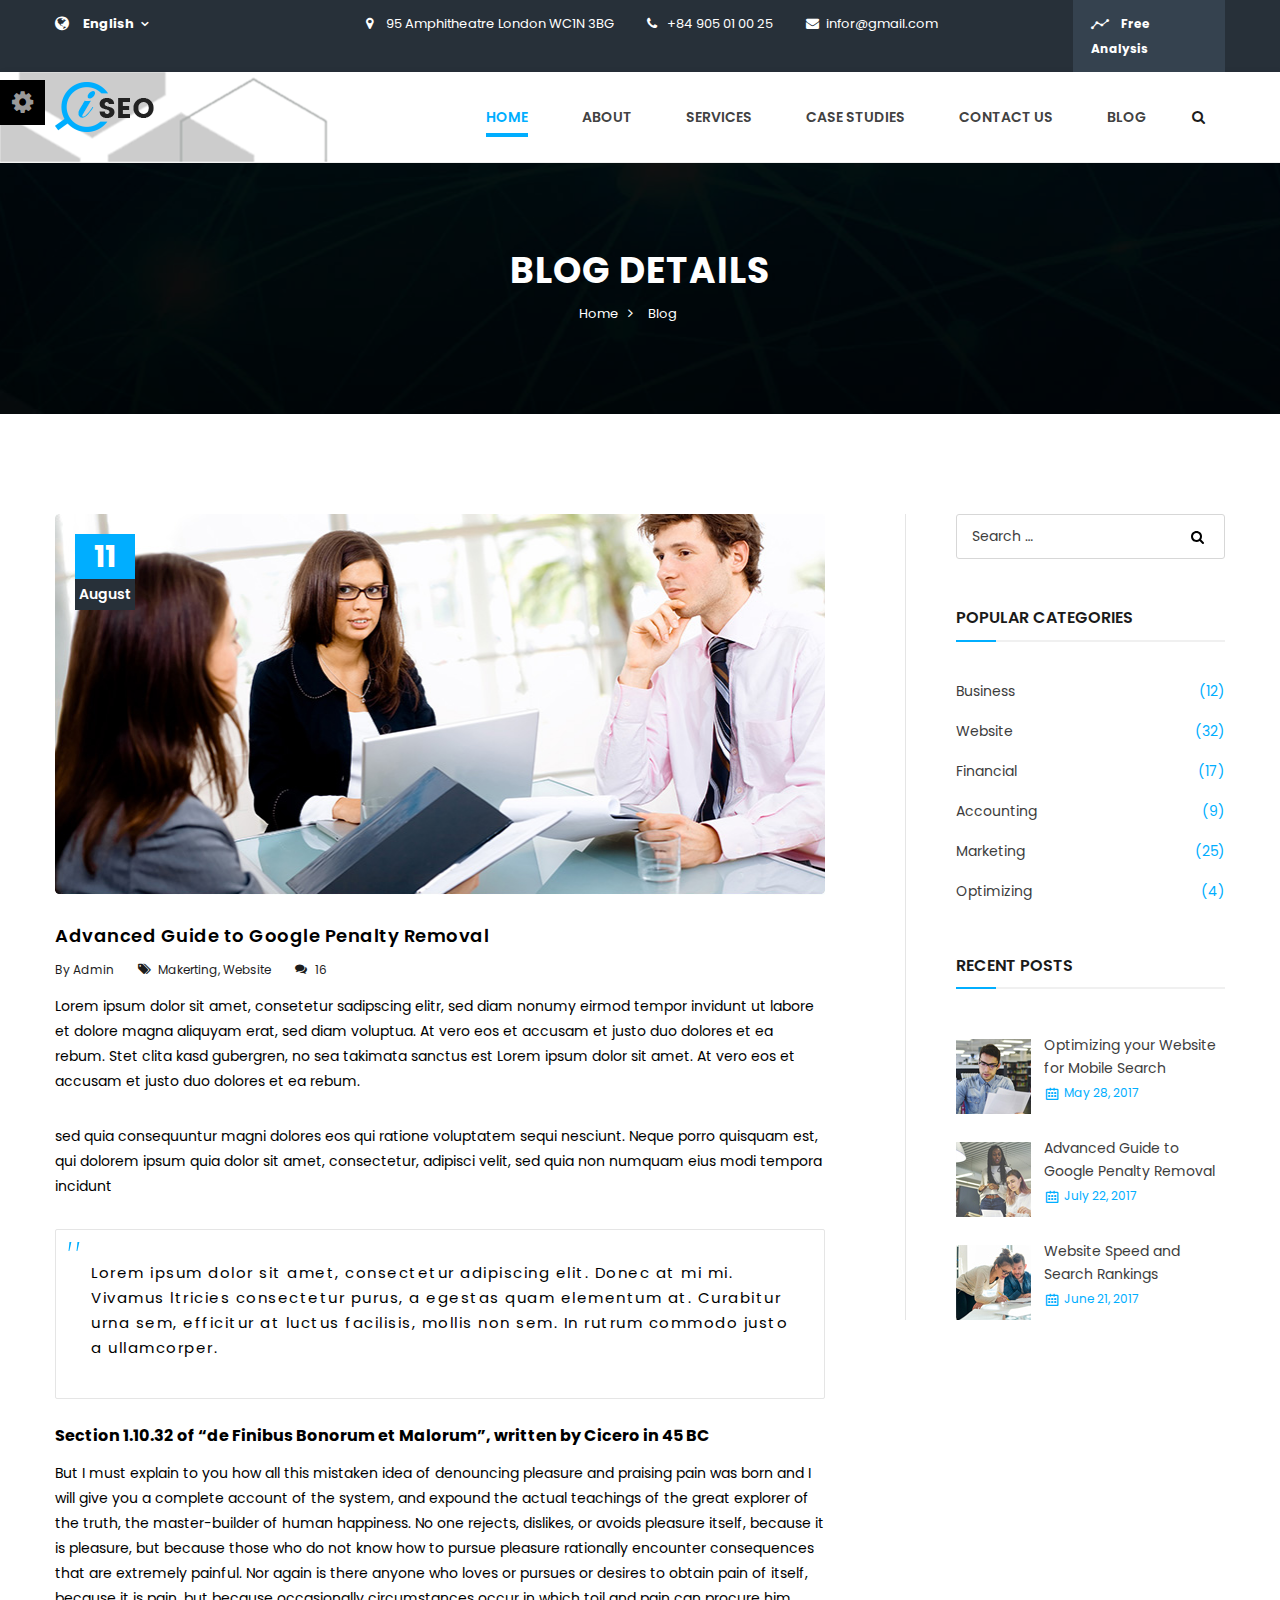
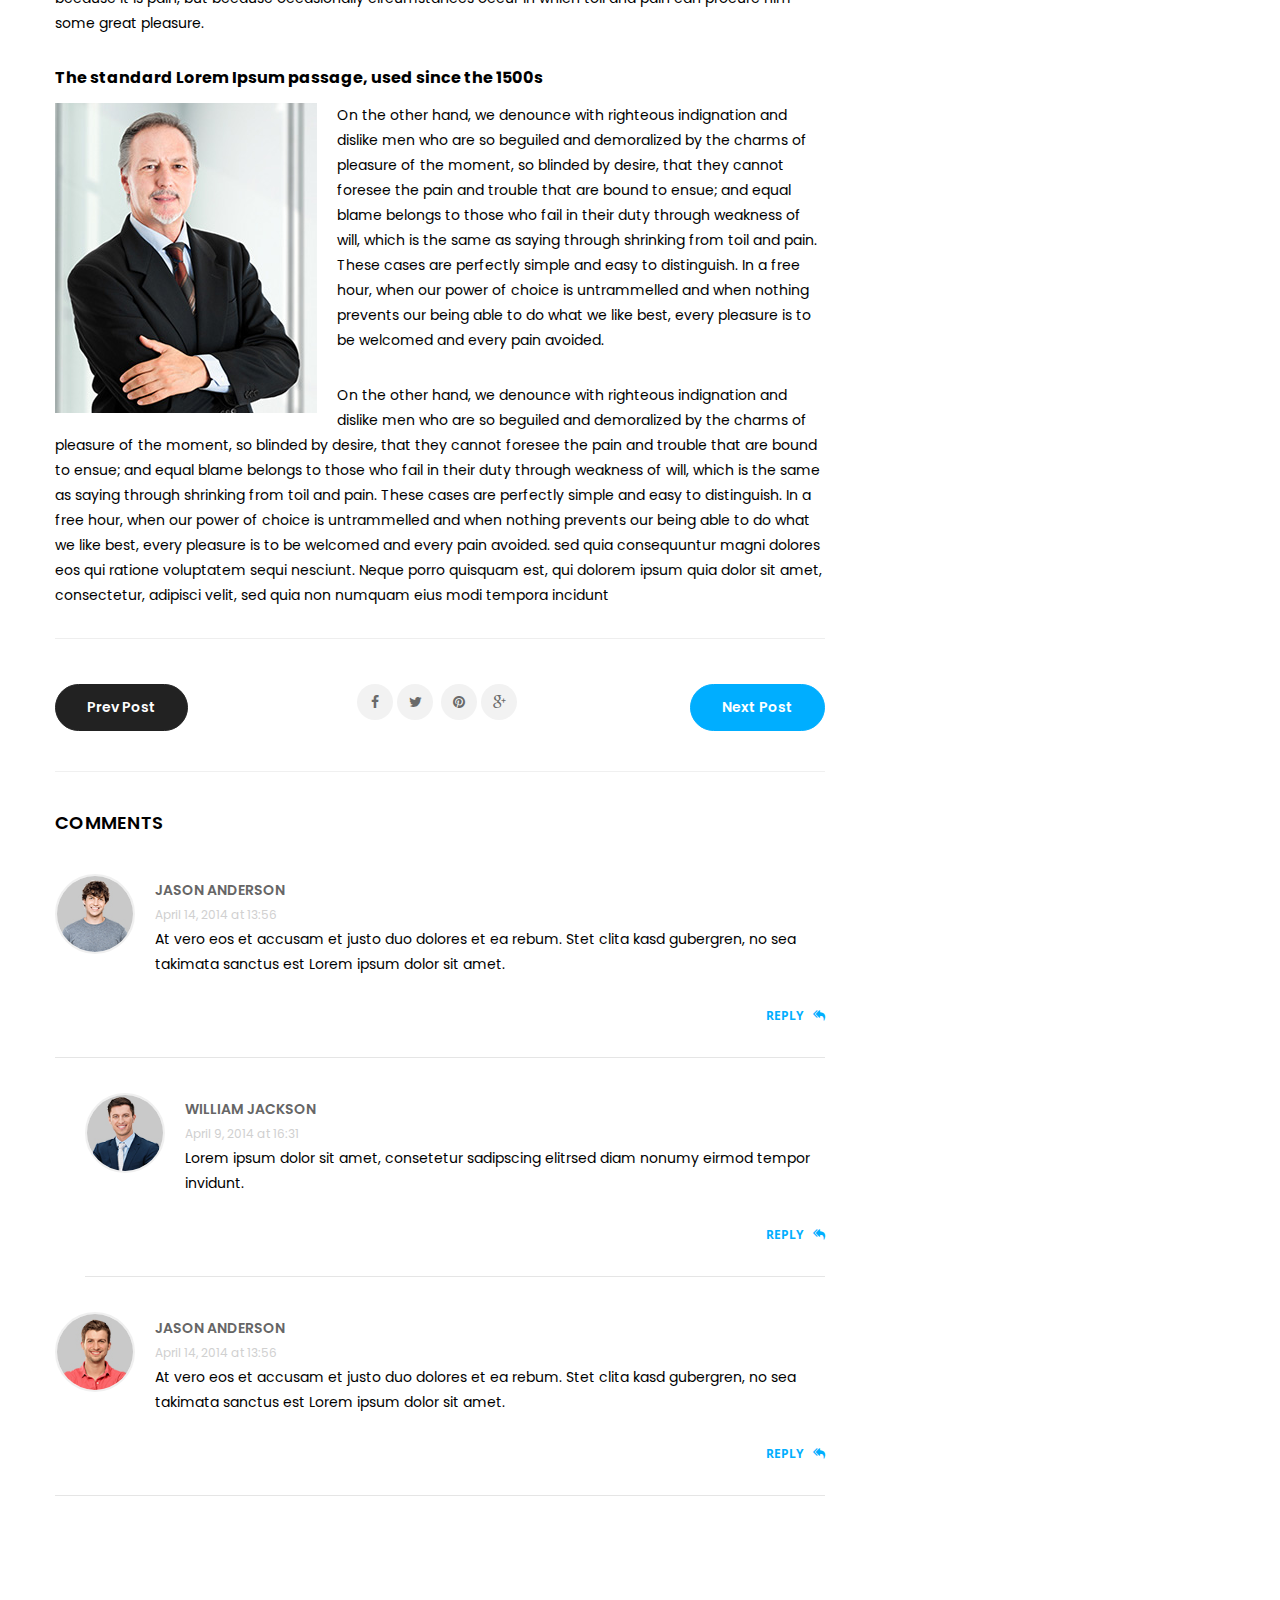
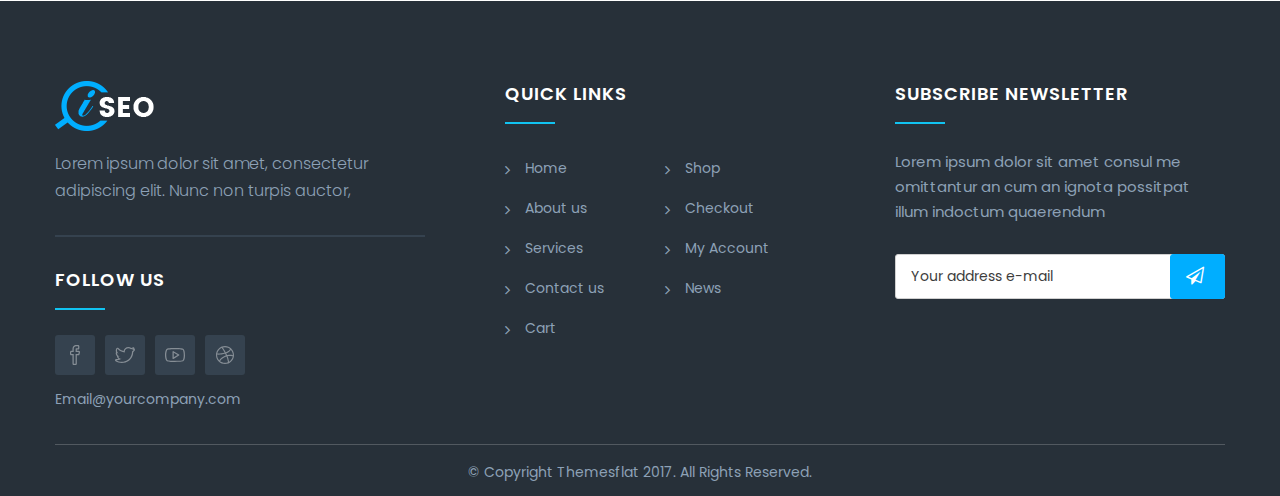
==== blog-single.html @ d0ed3e22 "Updates" ====
<!DOCTYPE html>
<!--[if IE 8 ]><html class="ie" xmlns="http://www.w3.org/1999/xhtml" xml:lang="en-US" lang="en-US"> <![endif]-->
<!--[if (gte IE 9)|!(IE)]><!--><html xmlns="http://www.w3.org/1999/xhtml" xml:lang="en-US" lang="en-US"><!--<![endif]-->

<!-- Mirrored from corpthemes.com/html/iseo/blog-single.html by HTTrack Website Copier/3.x [XR&CO'2014], Sat, 03 Mar 2018 07:17:09 GMT -->
<head>
    <!-- Basic Page Needs -->
    <meta charset="utf-8">
    <!--[if IE]><meta http-equiv='X-UA-Compatible' content='IE=edge,chrome=1'><![endif]-->
    <title>iSeo, Digital Marketing, Social Media HTML Templae</title>

    <meta name="author" content="themesflat.com">

    <!-- Mobile Specific Metas -->
    <meta name="viewport" content="width=device-width, initial-scale=1, maximum-scale=1">

    <!-- Bootstrap  -->
    <link rel="stylesheet" type="text/css" href="stylesheets/bootstrap.css" >

    <!-- Theme Style -->
    <link rel="stylesheet" type="text/css" href="stylesheets/style.css">

    <!-- Colors -->
    <link rel="stylesheet" type="text/css" href="stylesheets/colors/color1.css" id="colors">

    <!-- Responsive -->
    <link rel="stylesheet" type="text/css" href="stylesheets/responsive.css">

    <!-- Animation Style -->
    <link rel="stylesheet" type="text/css" href="stylesheets/animate.css">

    <!-- Favicon and touch icons  -->
    <link href="icon/apple-touch-icon-48-precomposed.html" rel="apple-touch-icon-precomposed" sizes="48x48">
    <link href="icon/apple-touch-icon-32-precomposed.png" rel="apple-touch-icon-precomposed">
    <link href="icon/favicon.png" rel="shortcut icon">

    <!--[if lt IE 9]>
        <script src="javascript/html5shiv.js"></script>
        <script src="javascript/respond.min.js"></script>
    <![endif]-->
</head>                                 
<body class="header_sticky"> 
    <!-- Preloader -->
    <section class="loading-overlay">
        <div class="Loading-Page">
            <h2 class="loader">Loading</h2>
        </div>
    </section>   

    <!-- Boxed -->
    <div class="boxed">

    <div class="top">
        <div class="container">
            <div class="row">
                <div class="col-md-12">                      
                    <div class="flat-language pull-left">                        
                        <ul class="unstyled">
                            <li class="current"><a href="#">English</a>
                                <ul class="unstyled">
                                    <li class="en"><a href="#">French</a></li>
                                    <li class="ge"><a href="#">German</a></li>
                                </ul>
                             </li>
                        </ul>
                   </div>   
                   <ul class="flat-information">
                        <li class="address">95 Amphitheatre London WC1N 3BG</li>
                        <li class="phone"><a href="%2b84905010025.html">+84 905 01 00 25</a></li>
                        <li class="email"><a href="mailto:Themesflat@gmail.com">infor@gmail.com</a></li>                        
                    </ul> 
                    <div class="flat-analysis">  
                        <a href="#"><i class="icon-graph icons"></i> Free Analysis</a> 
                    </div>            
                </div><!-- /.col-md-12 --> 
            </div><!-- /.row -->
        </div><!-- /.container -->
    </div><!-- /.top -->

    <!-- Header -->            
    <header id="header" class="header clearfix">
        <div class="container">
            <div class="row">                 
                <div class="header-wrap clearfix">
                    <div class="col-md-3">
                        <div id="logo" class="logo">
                            <a href="index-2.html" rel="home">
                                <img src="images/logo.png" alt="image">
                            </a>
                        </div><!-- /.logo -->
                        <div class="btn-menu">
                            <span></span>
                        </div><!-- //mobile menu button -->
                    </div>
                    <div class="col-md-9">
                        <div class="nav-wrap"> 
                            <ul class="menu menu-extra">
                                <li class="cart">
                                    <a href="#"><i class="fa fa-search"></i></a>
                                </li>
                            </ul>                             
                            <nav id="mainnav" class="mainnav">
                                <ul class="menu"> 
                                    <li class="home">
                                        <a href="index-2.html">Home</a>
                                        <ul class="submenu"> 
                                            <li><a href="index-2.html">Home 01 </a>
                                            </li>
                                            <li><a href="index-1.html">Home 02 </a>
                                            </li>
                                            <li><a href="index-3.html">Home 03</a>
                                            </li>
                                        </ul><!-- /.submenu -->
                                    </li>
                                    <li><a href="about.html">About</a>
                                        <ul class="submenu"> 
                                            <li><a href="about.html">About</a>
                                            </li>
                                            <li><a href="team.html">Team 01</a>
                                            </li>          
                                             <li><a href="team-1.html">Team 02</a>
                                            </li>                              
                                        </ul><!-- /.submenu -->
                                    </li>
                                    <li><a href="services.html">Services</a>
                                        <ul class="submenu"> 
                                            <li><a href="services.html">Services 01</a>
                                            </li>  
                                            <li><a href="services-1.html">Services 02</a>
                                            </li> 
                                            <li><a href="services-2.html">Services 03</a>
                                            </li> 
                                            <li><a href="services-single.html">Services Single</a>
                                            </li>                                           
                                        </ul><!-- /.submenu -->
                                    </li>
                                    <li><a href="work.html">Case Studies</a>
                                        <ul class="submenu">
                                            <li><a href="work.html">Case Studies</a>
                                            </li>  
                                            <li><a href="case-single.html">Single Case</a>
                                            </li>                                   
                                        </ul><!-- /.submenu -->

                                    </li>
                                    <li><a href="contact.html">Contact Us</a></li>
                                    <li><a href="blog.html">Blog</a>
                                        <ul class="submenu right-sub-menu"> 
                                            <li><a href="blog.html">Blog </a>
                                            </li>
                                            <li><a href="blog-single.html">Blog Single</a>
                                            </li>
                                        </ul><!-- /.submenu -->
                                    </li>                        
                                </ul><!-- /.menu -->
                            </nav><!-- /.mainnav -->  
                        </div><!-- /.nav-wrap -->  
                    </div>                      
                </div><!-- /.header-inner -->                 
            </div><!-- /.row -->
        </div>
    </header><!-- /.header -->
            
    <!-- Page title -->
    <div class="page-title parallax parallax1">
        <div class="overlay"></div>
        <div class="container">
            <div class="row">
                <div class="col-md-12">                    
                    <div class="page-title-heading">
                        <h1 class="title">BLOG DETAILS</h1>
                    </div><!-- /.page-title-captions -->
                    <div class="breadcrumbs">
                        <ul>
                            <li><a href="index-2.html">Home</a></li>
                            <li><a href="blog.html">Blog</a></li>  
                        </ul>                   
                    </div><!-- /.breadcrumbs -->   
                </div><!-- /.col-md-12 -->  
            </div><!-- /.row -->  
        </div><!-- /.container -->                      
    </div><!-- /.page-title --> 

    <!-- Blog posts -->
    <section class="main-content blog-posts blog-single">
        <div class="container">
            <div class="row">
                <div class="col-md-8">
                    <div class="post-wrap">
                        <article class="post clearfix">
                            <div class="featured-post">
                                <img src="images/blog/1.jpg" alt="image">
                                <ul class="post-comment">
                                    <li class="date">
                                        <span class="day"> 11 </span>        
                                    </li>
                                    <li class="comment">
                                        August
                                    </li>
                                </ul><!-- /.post-comment -->
                            </div><!-- /.feature-post -->
                            <div class="content-post">
                                <h2 class="title-post"><a href="blog-single.html">Advanced Guide to Google Penalty Removal</a></h2>                          
                                <ul class="meta-post clearfix">
                                    <li class="author">
                                        <a href="#">By Admin</a>
                                    </li>
                                    <li class="categories"> 
                                        <a href="#">Makerting</a>, <a href="#">Website</a>
                                    </li>
                                    <li class="vote">
                                        <a href="#">16</a>
                                    </li>
                                </ul><!-- /.meta-post -->
                                <div class="entry excerpt">                              
                                    <p>Lorem ipsum dolor sit amet, consetetur sadipscing elitr, sed diam nonumy eirmod tempor invidunt ut labore et dolore magna aliquyam erat, sed diam voluptua. At vero eos et accusam et justo duo dolores et ea rebum. Stet clita kasd gubergren, no sea takimata sanctus est Lorem ipsum dolor sit amet. At vero eos et accusam et justo duo dolores et ea rebum.
                                    </p>
                                    <p>sed quia consequuntur magni dolores eos qui ratione voluptatem sequi nesciunt. Neque porro quisquam est, qui dolorem ipsum quia dolor sit amet, consectetur, adipisci velit, sed quia non numquam eius modi tempora incidunt</p>

                                    <blockquote>                                        
                                        Lorem ipsum dolor sit amet, consectetur adipiscing elit. Donec at mi mi. Vivamus  ltricies consectetur purus, a egestas quam elementum at. Curabitur urna sem, efficitur at luctus facilisis, mollis non sem. In rutrum commodo justo a ullamcorper.
                                    </blockquote>


                                    <h4>Section 1.10.32 of “de Finibus Bonorum et Malorum”, written by Cicero in 45 BC</h4>

                                    <p>But I must explain to you how all this mistaken idea of denouncing pleasure and praising pain was born and I will give you a complete account of the system, and expound the actual teachings of the great explorer of the truth, the master-builder of human happiness. No one rejects, dislikes, or avoids pleasure itself, because it is pleasure, but because those who do not know how to pursue pleasure rationally encounter consequences that are extremely painful. Nor again is there anyone who loves or pursues or desires to obtain pain of itself, because it is pain, but because occasionally circumstances occur in which toil and pain can procure him some great pleasure.</p>

                                    <h4>The standard Lorem Ipsum passage, used since the 1500s</h4>
        
                                    <p>
                                    <img src="images/blog/blog-single.jpg" alt="blog-single" class="img-left">
                                    On the other hand, we denounce with righteous indignation and dislike men who are so beguiled and demoralized by the charms of pleasure of the moment, so blinded by desire, that they cannot foresee the pain and trouble that are bound to ensue; and equal blame belongs to those who fail in their duty through weakness of will, which is the same as saying through shrinking from toil and pain. These cases are perfectly simple and easy to distinguish. In a free hour, when our power of choice is untrammelled and when nothing prevents our being able to do what we like best, every pleasure is to be welcomed and every pain avoided. 

                                    </p>

                                    <p>                                    
                                    On the other hand, we denounce with righteous indignation and dislike men who are so beguiled and demoralized by the charms of pleasure of the moment, so blinded by desire, that they cannot foresee the pain and trouble that are bound to ensue; and equal blame belongs to those who fail in their duty through weakness of will, which is the same as saying through shrinking from toil and pain. These cases are perfectly simple and easy to distinguish. In a free hour, when our power of choice is untrammelled and when nothing prevents our being able to do what we like best, every pleasure is to be welcomed and every pain avoided. sed quia consequuntur magni dolores eos qui ratione voluptatem sequi nesciunt. Neque porro quisquam est, qui dolorem ipsum quia dolor sit amet, consectetur, adipisci velit, sed quia non numquam eius modi tempora incidunt

                                    </p>



                                </div>

                                <div class="direction">
                                    <ul>                                        
                                        <li>
                                            <div class="black-button"><a href="#" rel="prev">Prev Post</a></div>
                                        </li>                 
                                        <li>
                                            <ul class="social-icons text-center">
                                                <li><a target="_blank" class="" href="#"><i class="fa fa-facebook"></i></a></li>
                                
                                                <li><a target="_blank" class="" href="#"><i class="fa fa-twitter"></i></a></li>
                                
                                                <li><a class="" target="_blank" href="#"><i class="fa fa-pinterest"></i></a></li>
                                
                                
                                                <li><a target="_blank" class="" href="#"> <i class="fa fa-google-plus"></i></a></li>
                                            </ul>                                            
                                        </li>
                                        <li>
                                            <div class="accent-button"><a href="#" rel="next">Next Post</a></div>
                                        </li>                                             
                                    </ul>
                                </div>
                            </div><!-- /.content-post -->
                        </article>    

                        <div class="main-single">
                          
                            <div class="comments-area">
                                <h2 class="comments-title"> Comments </h2>
                                <ol class="comment-list">
                                    <li class="comment">
                                        <article class="comment-body">                                        
                                            <div class="comment-author">
                                                <img src="images/blog/comment3.jpg" alt="image">  
                                            </div><!-- .comment-author -->
                                            <div class="comment-text">
                                                <div class="comment-metadata">
                                                    <h5><a href="#">Jason Anderson</a></h5>                
                                                    <span class="date">April 14, 2014 at 13:56</span>                   
                                                </div><!-- .comment-metadata -->
                                                <div class="comment-content">
                                                    <p>At vero eos et accusam et justo duo dolores et ea rebum. Stet clita kasd gubergren, no sea takimata sanctus est Lorem ipsum dolor sit amet.</p>
                                                </div><!-- .comment-content -->

                                                <div class="reply">
                                                    <a href="#" class="comment-reply-link">Reply<i class="fa fa-reply-all"></i></a>
                                                </div>
                                            </div><!-- /.comment-text -->                                       
                                        </article><!-- .comment-body -->
                                        <ol class="children">
                                            <li class="comment byuser comment-author-admin bypostauthor odd alt depth-2 parent" id="comment-2">
                                                <article class="comment-body" id="div-comment-2">
                                                    <div class="comment-author">
                                                        <img src="images/blog/comment1.jpg" alt="image">
                                                    </div><!-- .comment-author -->
                                                    <div class="comment-text">
                                                        <div class="comment-metadata">
                                                            <h5><a href="#">William Jackson</a></h5>                
                                                            <span class="date">April 9, 2014 at 16:31</span>                   
                                                        </div><!-- .comment-metadata -->
                                                        <div class="comment-content">
                                                        <p>Lorem ipsum dolor sit amet, consetetur sadipscing elitrsed diam nonumy eirmod tempor invidunt.</p>
                                                        </div><!-- .comment-content -->

                                                        <div class="reply">
                                                            <a href="#" class="comment-reply-link">Reply<i class="fa fa-reply-all"></i></a>
                                                        </div>
                                                    </div><!-- /.comment-text -->
                                                </article><!-- .comment-body -->
                                                
                                            </li><!-- #comment-## -->
                                        </ol><!-- .children -->
                                        <article class="comment-body">                                        
                                            <div class="comment-author">
                                                <img src="images/blog/comment2.jpg" alt="image">  
                                            </div><!-- .comment-author -->
                                            <div class="comment-text">
                                                <div class="comment-metadata">
                                                    <h5><a href="#">Jason Anderson</a></h5>                
                                                    <span class="date">April 14, 2014 at 13:56</span>                   
                                                </div><!-- .comment-metadata -->
                                                <div class="comment-content">
                                                    <p>At vero eos et accusam et justo duo dolores et ea rebum. Stet clita kasd gubergren, no sea takimata sanctus est Lorem ipsum dolor sit amet.</p>
                                                </div><!-- .comment-content -->

                                                <div class="reply">
                                                    <a href="#" class="comment-reply-link">Reply<i class="fa fa-reply-all"></i></a>
                                                </div>
                                            </div><!-- /.comment-text -->                                       
                                        </article><!-- .comment-body -->
                                    </li><!-- #comment-## -->                                   
                                </ol><!-- .comment-list -->

                            </div><!-- /.comments-area -->
                        </div>                   
                        
                    </div><!-- /.post-wrap -->                              
                </div><!-- /.col-md-8 -->    
                <div class="col-md-4">
                    <div class="sidebar">
                        <div class="widget widget_search">
                            <form role="search" method="get" class="search-form" action="#">
                                <label>                                    
                                    <input type="search" class="search-field" placeholder="Search …" value="" name="s">
                                </label>
                                <input type="submit" class="search-submit" value="Search">
                            </form>                            
                        </div><!-- /.widget-search -->

                        <div class="widget widget_categories">
                            <h5 class="widget-title">Popular Categories</h5>
                            <ul>
                                <li><a href="#">Business<span class="pull-right">(12)</span></a></li>
                                <li><a href="#">Website<span class="pull-right">(32)</span></a></li>
                                <li><a href="#">Financial<span class="pull-right">(17)</span></a></li>
                                <li><a href="#">Accounting<span class="pull-right">(9)</span></a></li>   
                                <li><a href="#">Marketing<span class="pull-right">(25)</span></a></li>
                                <li><a href="#">Optimizing<span class="pull-right">(4)</span></a></li>  
                            </ul>
                        </div><!-- /.widget-categories -->
 
                        <div class="widget widget-recent-news">
                            <h5 class="widget-title">Recent Posts</h5>
                            <ul class="popular-news clearfix">
                                <li>
                                    <div class="thumb">
                                       <img src="images/blog/s1.jpg" alt="image">
                                    </div>
                                    <div class="text">                                        
                                        <h6>
                                            <a href="#">Optimizing your Website for Mobile Search</a>
                                        </h6> 
                                        <a class="post_meta">May 28, 2017</a>                                     
                                    </div>
                                </li>
                                <li>
                                    <div class="thumb">
                                       <img src="images/blog/s3.jpg" alt="image">
                                    </div>
                                    <div class="text">                                        
                                        <h6><a href="#">Advanced Guide to Google Penalty Removal</a></h6>
                                        <a class="post_meta">July 22, 2017</a>
                                    </div>
                                </li>
                                <li>
                                    <div class="thumb">
                                       <img src="images/blog/s2.jpg" alt="image">
                                    </div>
                                    <div class="text">                                        
                                        <h6><a href="#"> Website Speed and Search Rankings</a></h6>
                                        <a class="post_meta">June 21, 2017</a>
                                    </div>
                                </li>
                            </ul><!-- /.popular-news -->
                        </div><!-- /.widget-popular-news -->

                    </div><!-- /.sidebar -->
                </div><!-- /.col-md-3 -->            
            </div><!-- /.row -->           
        </div><!-- /.container -->   
    </section>   

    <!-- Footer -->
    <footer class="footer">
        <div class="footer-widgets">
            <div class="container">
                <div class="row"> 
                    <div class="col-md-4">
                        <div class="widget widget-brand">
                            <div class="logo logo-footer">
                                <a href="#"><img src="images/logo-footer.png" alt="Good News"></a>
                            </div>
                            <p>Lorem ipsum dolor sit amet, consectetur adipiscing elit. Nunc non turpis auctor, </p>
                        </div><!-- /.widget-brand -->
                        <div class="widget widget-social">
                            <h5 class="widget-title">Follow Us</h5>
                            <div class="social-list">
                                <a href="#"><img src="images/facebook.svg" alt="image"></a>
                                <a href="#"><img src="images/twitter.svg" alt="image"></a>
                                <a href="#"><img src="images/youtube.svg" alt="image"></a>
                                <a href="#"><img src="images/dribbble.svg" alt="image"></a>
                            </div>
                            <a class="email" href="#">Email@yourcompany.com</a>
                        </div><!-- /.widget-social -->
                    </div><!-- /.col-md-4 -->

                    <div class="col-md-4">
                        <div class="widget widget-services clearfix">
                            <h5 class="widget-title">Quick Links</h5>
                                <ul class="one-half">
                                    <li><a href="#">Home</a></li>
                                    <li><a href="#">About us</a></li>
                                    <li><a href="#">Services</a></li>
                                    <li><a href="#">Contact us</a></li>
                                    <li><a href="#">Cart</a></li>
                                </ul>

                                <ul class="one-half">
                                    <li><a href="#">Shop</a></li>
                                    <li><a href="#">Checkout</a></li>
                                    <li><a href="#">My Account</a></li>
                                    <li><a href="#">News</a></li>                              
                                </ul>
                            </div>
                    </div>
                    
                    <div class="col-md-4">
                       <div class="widget widget-newsletter">
                          <h5 class="widget-title">Subscribe Newsletter</h5>
                          <p>Lorem ipsum dolor sit amet consul me omittantur an cum an ignota possitpat illum indoctum quaerendum</p>
                          <form method="post" action="#" id="subscribe-form" data-mailchimp="true">
                             <div id="subscribe-content">
                                <div class="input">
                                   <input type="text" id="subscribe-email" name="subscribe-email" placeholder="Your address e-mail">
                                </div>
                                <div class="button">
                                   <button type="button" id="subscribe-button" class="" title="Subscribe now"><i class="fa fa-paper-plane-o"></i></button>
                                </div>
                             </div>
                             <div id="subscribe-msg"></div>
                          </form>
                       </div><!-- /.widget-newsletter -->
                    </div>

                </div><!-- /.row -->   

                <div class="row">
                    <div class="col-md-12">
                        <div class="copyright"> 
                            <p>© Copyright <a href="#">Themesflat</a> 2017. All Rights Reserved.
                            </p>
                        </div> 
                    </div>
                </div> 
            </div><!-- /.container -->
        </div><!-- /.footer-widgets -->

    </footer>
   

    <!-- Go Top -->
    <a class="go-top">
        <i class="fa fa-angle-up"></i>
    </a>   

    <div id="site-off-canvas">
        <span class="close"></span>
        <div class="wrapper">
            
            <div class="widget widget_search">
                <form role="search" method="get" class="search-form" action="#">
                    <label>                                    
                        <input type="search" class="search-field" placeholder="Search …" value="" name="s">
                    </label>
                    <input type="submit" class="search-submit" value="Search">
                </form>                            
            </div><!-- /.widget-search -->
            

            <div id="nav_menu-2" class="widget widget-categories">
                <h4 class="widget-title">Extra Pages</h4>    
                <ul>
                    <li><a href="index-2.html">Home</a></li>
                    <li><a href="blog.html">Blog</a></li>
                    <li><a href="blog-single.html">Blog Single</a></li>
                    <li><a href="#">Left Sidebar</a></li>
                    <li><a href="#">Right Sidebar</a></li>
                    <li><a href="#">Full Width</a></li>
                </ul>
            </div>
        </div>
    </div>


    </div>
    
    <!-- Javascript -->
    <script type="text/javascript" src="javascript/jquery.min.js"></script>
    <script type="text/javascript" src="javascript/bootstrap.min.js"></script> 
    <script type="text/javascript" src="javascript/jquery.easing.js"></script>    
    <script type="text/javascript" src="javascript/jquery-waypoints.js"></script>     
    <script type="text/javascript" src="javascript/jquery.cookie.js"></script>
    <script type="text/javascript" src="javascript/jquery.fitvids.js"></script> 
    <script type="text/javascript" src="javascript/parallax.js"></script>
    <script type="text/javascript" src="javascript/jquery.magnific-popup.min.js"></script>
    <script type="text/javascript" src="javascript/jquery.flexslider-min.js"></script>
    <script type="text/javascript" src="javascript/switcher.js"></script>
    <script type="text/javascript" src="javascript/main.js"></script>
</body>

<!-- Mirrored from corpthemes.com/html/iseo/blog-single.html by HTTrack Website Copier/3.x [XR&CO'2014], Sat, 03 Mar 2018 07:17:17 GMT -->
</html>
---- stylesheets/style.css ----
/**
  * Name: iseo
  * Version: 1.0
  * Author: Themesflat
  * Author URI: http://www.themesflat.com
*/

@import url("font-awesome.css");
@import url("simple-line-icons.css");
@import url("flexslider.css");
@import url("owl.carousel.css");
@import url("shortcodes.css");
@import url("revolution-slider.css");
@import url("magnific-popup.css");
@import url("https://fonts.googleapis.com/css?family=Open+Sans:400,400i,600,600i,700,700i,800,800i|Poppins:400,700|Poppins:300,300i,400,400i,500,500i,600,600i,700,700i,800,800i");

/**
  *	Reset
  *	Repeatable Patterns
  *	Top 
  *	Social-links
  *	Header
  *	Mobile navigation
  *	Page title
  *	Breadcrumbs
  *	Blog
  *	Blog Single
  *	Pagination
  *	Gird for page single
  *	Sidebar
  *	GoTop Button
  *	Footer
  *	Footer widget
  *	Page About
  *	Bottom
  *	Revolution Slider
  *	Preload
  *	Parallax
  *	Switcher
  *	Boxed
  *	Site-off-canvas
  *	Porfolio Detail
*/

/* Reset
-------------------------------------------------------------- */
	html {
		overflow-y: scroll;
		-webkit-text-size-adjust: 100%;
		   -ms-text-size-adjust: 100%;
	}

	body {
		line-height: 1;
		-webkit-font-smoothing: antialiased;
		-webkit-text-size-adjust: 100%;
		   -ms-text-size-adjust: 100%;
	}

	a, abbr, acronym, address, applet, article, aside, audio, b, big, blockquote, body, caption, canvas, center, cite, code,
	dd, del, details, dfn, dialog, div, dl, dt, em, embed, fieldset, figcaption, figure, form, footer, header, hgroup, h1, h2, h3, h4, h5, h6, html, i, iframe, img, ins, kbd, label, legend, li, mark, menu, nav,object, ol, output, p, pre, q, ruby, s, samp, section, small, span, strike, strong, sub, summary, sup, tt, table, tbody, textarea, tfoot, thead, time, tr, th, td, u, ul, var, video  { 
		font-family: inherit; 
		font-size: 100%; 
		font-weight: inherit; 
		font-style: inherit; 
		vertical-align: baseline; 
		margin: 0; 
		padding: 0; 
		border: 0; 
		outline: 0;
		background: transparent;
	}

	article, aside, details, figcaption, figure, footer, header, hgroup, menu, nav, section { 
		display: block;
	}
	                          
	ol, ul {
		list-style: none;
	}

	blockquote, q { 
		-webkit-hyphens: none;
		  -moz-hyphens: none;
		   -ms-hyphens: none;
		       hyphens: none;
		        quotes: none;
	}

	figure {
		margin: 0;
	}

	:focus {
		outline: 0;
	}

	table { 
		border-collapse: collapse; 
		border-spacing: 0;
	}

	img {
		border: 0;
		-ms-interpolation-mode: bicubic;
		vertical-align: middle;
	}

	legend {
		white-space: normal;
	}

	button,
	input,
	select,
	textarea {
		font-size: 100%;
		margin: 0;
		max-width: 100%;
		vertical-align: baseline;
		-webkit-box-sizing: border-box;
		  -moz-box-sizing: border-box;
		       box-sizing: border-box;
	}

	button,
	input {
		line-height: normal;
	}

	input,
	textarea {
		background-image: -webkit-linear-gradient(hsla(0,0%,100%,0), hsla(0,0%,100%,0)); /* Removing the inner shadow, rounded corners on iOS inputs */
	}

	button,
	input[type="button"],
	input[type="reset"],
	input[type="submit"] {
		line-height: 1;
		cursor: pointer; /* Improves usability and consistency of cursor style between image-type 'input' and others */
		-webkit-appearance: button; /* Corrects inability to style clickable 'input' types in iOS */
		border: none;
	}

	input[type="checkbox"],
	input[type="radio"] {
		padding: 0; /* Addresses excess padding in IE8/9 */
	}

	input[type="search"] {
		-webkit-appearance: textfield; /* Addresses appearance set to searchfield in S5, Chrome */
	}

	input[type="search"]::-webkit-search-decoration { /* Corrects inner padding displayed oddly in S5, Chrome on OSX */
		-webkit-appearance: none;
	}

	button::-moz-focus-inner,
	input::-moz-focus-inner { /* Corrects inner padding and border displayed oddly in FF3/4 www.sitepen.com/blog/2008/05/14/the-devils-in-the-details-fixing-dojos-toolbar-buttons/ */
		border: 0;
		padding: 0;
	}

	*,
	*:before,
	*:after {
		-webkit-box-sizing: border-box;
		   -moz-box-sizing: border-box;
		        box-sizing: border-box;
	}	
.ring {
	position: absolute;
	top: 50%;
	left: 50%;
	transform: translate(-50%,-50%); 
	width: 150px;
	height: 150px;
	background: transparent;
	border: 3px solid #3c3c3c;
	border-radius: 50%;
	text-align: center;
	line-height: 150px;
	font-family: sans-serif;
	font-size: 20px;
	color: #fff000;
	letter-spacing:4px;
	text-transform: uppercase;
	text-shadow:0 0 10px #fff000;
	box-shadow: 0 0 20px rgba(0,0,0,.5);
}
.ring:before {
	content: '';
	position: absolute;
	top: -3px;
	left: -3px;
	width: 100%;
	height: 100%;
	border: 3px solid transparent;
	border-top: 3px solid #fff000;
	border-right: 3px solid #fff000; 
	border-radius: 50%;
	animation: animateCircle 2s linear infinite;
}


 @keyframes animateCircle
{
	0%
	{
		transform: rotate(0deg);
	}
	100%
	{
		transform: rotate(360deg);
	}
}
@keyframes animate
{
	0%
	{
		transform: rotate(45deg);
	}
	100%
	{
		transform: rotate(405deg);
	}
}


/* Repeatable Patterns
-------------------------------------------------------------- */
*,
*:before,
*:after {
	-webkit-box-sizing: border-box;
	   -moz-box-sizing: border-box;
			box-sizing: border-box;
}

body {
	font: 14px/25px "Poppins", sans-serif;
	font-weight: 400;
	background-color: #fff;		
	color: #000;
}

a {		
	text-decoration: none;
	-webkit-transition: all 0.3s ease-in-out;
	   -moz-transition: all 0.3s ease-in-out;
		-ms-transition: all 0.3s ease-in-out;
		 -o-transition: all 0.3s ease-in-out;
			transition: all 0.3s ease-in-out;
}

a:hover,
a:focus {
	color: #00aeff;
	text-decoration: none;
	outline: 0;
	-webkit-transition: all 0.3s ease-in-out;
	   -moz-transition: all 0.3s ease-in-out;
		-ms-transition: all 0.3s ease-in-out;
		 -o-transition: all 0.3s ease-in-out;
			transition: all 0.3s ease-in-out;
}

ul, ol {
	padding: 0;
}

img {
	max-width: 100%;
	height: auto;		
}

.img-right {
	margin: 0 0 0 50px !important;
	float: right;
}

b, strong {
	font-weight: 900;
}

.entry-page p {
	margin-bottom: 25px;
}

button {
	border: none;
}

button,
input[type="button"],
input[type="reset"],
input[type="submit"] {		
    display: inline-block;
    color: #fff; 
    padding: 0 30px 0 30px;
    height: 45px;
    line-height: 45px;
    font-size: 12px;
    text-transform: uppercase;
    color: #ffffff;
    background: #00aeff;
    border: 1px solid #00aeff;
    -webkit-border-radius: 3px;
    -ms-border-radius: 3px;
    -o-border-radius: 3px;
    -moz-border-radius: 3px;
    border-radius: 3px;    
    font-weight: 700;
    font-family: "Poppins", sans-serif;
    position: relative;	
   -webkit-transition: all 0.3s ease-in-out;
      -moz-transition: all 0.3s ease-in-out;
       -ms-transition: all 0.3s ease-in-out;
        -o-transition: all 0.3s ease-in-out;
           transition: all 0.3s ease-in-out;
}

select,
textarea,
input[type="text"],
input[type="password"],
input[type="datetime"],
input[type="datetime-local"],
input[type="date"],
input[type="month"],
input[type="time"],
input[type="week"],
input[type="number"],
input[type="email"],
input[type="url"],
input[type="search"],
input[type="tel"],
input[type="color"] {	
	position: relative;
    display: block;
    width: 100%;
    line-height: 24px;
    padding: 8px 15px;
    color: #222222;
    border: 1px solid #d0d0d0;
    height: 45px;
    border-radius: 3px;   
    margin-bottom: 20px;
	-webkit-transition: all 0.3s ease-in-out;
	   -moz-transition: all 0.3s ease-in-out;
	    -ms-transition: all 0.3s ease-in-out;
	     -o-transition: all 0.3s ease-in-out;
	        transition: all 0.3s ease-in-out;
}

textarea:focus,
input[type="text"]:focus,
input[type="password"]:focus,
input[type="datetime"]:focus,
input[type="datetime-local"]:focus,
input[type="date"]:focus,
input[type="month"]:focus,
input[type="time"]:focus,
input[type="week"]:focus,
input[type="number"]:focus,
input[type="email"]:focus,
input[type="url"]:focus,
input[type="search"]:focus,
input[type="tel"]:focus,
input[type="color"]:focus {
	border: 1px solid #00aeff;
	-webkit-box-shadow: none;
	   -moz-box-shadow: none;
			box-shadow: none;
}

textarea {
	width: 100%;
	padding: 10px 15px;    
    height: 170px;
}

input[type="checkbox"] {
	display: inline;
}

textarea:-moz-placeholder,
textarea::-moz-placeholder,
input:-moz-placeholder,
input::-moz-placeholder {		
	color: #3d3d3d;
	opacity: 1;
}

input:-ms-input-placeholder {
	color: #3d3d3d;
}

textarea::-webkit-input-placeholder,
input::-webkit-input-placeholder {
	color: #3d3d3d;
	opacity: 1;
}

/* bootstrap resetting elements */
.btn {
	background-image: none;
}

textarea, 
input[type="text"],
input[type="submit"],
input[type="password"], 
input[type="datetime"], 
input[type="datetime-local"], 
input[type="date"], 
input[type="month"], 
input[type="time"], 
input[type="week"], 
input[type="number"], 
input[type="email"], 
input[type="url"], 
input[type="search"], 
input[type="tel"], 
input[type="color"], 
.uneditable-input,
.dropdown-menu,
.navbar .nav > .active > a, 
.navbar .nav > .active > a:hover, 
.navbar .nav > .active > a:focus {
	-webkit-appearance: none;
	text-shadow: none;
	-webkit-box-shadow: none;
	   -moz-box-shadow: none;
	     -o-box-shadow: none;
	        box-shadow: none;
	color: #fff;
}

.blog-single .entry p {
	margin-bottom: 30px;
}

h1, h2, h3, h4, h5, h6 {
	font-family: 'Poppins', sans-serif;
	font-weight: 400;
}

h1 { font-size: 36px; line-height: 40px; }
h2 { font-size: 18px; line-height: 22px; }
h3 { font-size: 16px; line-height: 20px; }
h4 { font-size: 14px; line-height: 18px; }

.blog-single blockquote {
    padding: 30px 20px 38px 35px;
    border: 1px solid #e5e5e5;
    -webkit-border-radius: 2px;
    -moz-border-radius: 2px;
    -o-border-radius: 2px;
    border-radius: 2px;
    position: relative;
    font-size: 15px;    
    letter-spacing: 1.5px;
}

.blog-single blockquote::before {
    content: "''";
    position: absolute;
    top: 22px;
    left: 7px;
    color: #00aeff;
    font-size: 49px;
    font-weight: 100;
    font-style: italic;
    z-index: 1;
}

.blog-single .img-left {
	float: left;	
	margin-right: 20px;
	margin-bottom: 20px;
}

.blog-single .content-post:after, 
.blog-single .content-post:before,
.blog-single .entry:after,
.blog-single .entry:before {
    content: "";
    display: table;
    clear: both;
}

/* Top 
---------------------------------------------------------------*/
.flat-information,
.flat-analysis,
.flat-language {
	float: left;
}

.flat-language,
.flat-analysis {
	width: 13%;
}

.flat-information {
	width: 74%;
	text-align: center;
}

.flat-language {
    position: relative;
    padding-left: 23px;
}

.flat-language:before {
    position: absolute;
    left: 0;
    top: 0;
    content: "\f0ac";
    font-family: "FontAwesome";
    font-size: 16px;
}

.flat-language .current a {
    position: relative;
    padding: 0 15px 0 5px;
}

.flat-language .current > a:after {
    content: "\f107";
    font-family: "FontAwesome";
    font-size: 12px;
    position: absolute;
    right: 0;
    top: -2px;
}

.flat-language .current > a {
    font-weight: 700;
    color: #fff;
}

.flat-language .current > a:hover {
	color: #00aeff;
}

.flat-language .current:hover ul {
	opacity: 1;
	visibility: visible;
	margin-top: 11px;
}

.flat-language > ul > li > ul {
    position: absolute;
    right: 0;
    top: 100%;
    width: 130px;
    margin-top: 15px;
    background-color: #00aeff;
    -ms-filter: "progid:DXImageTransform.Microsoft.Alpha(Opacity=0)";
    filter: alpha(opacity=0);
    opacity: 0;
    visibility: hidden;
    z-index: 9999;
    -webkit-transition: all .2s ease-out;
       -moz-transition: all .2s ease-out;
        -ms-transition: all .2s ease-out;
         -o-transition: all .2s ease-out;
            transition: all .2s ease-out;
}

.flat-language > ul > li > ul li {
	padding: 1px 0 2px 15px;	
}

.flat-language > ul > li > ul li a {
	color: #fff;
}

.top {
	background-color: #273039;	
	color: #fff;
	padding: 11px 0;
	font-size: 13px;
}

.flat-analysis {
	margin: -11px 0 -11px;	
}

.flat-analysis i {
	font-size: 18px;
	margin-right: 9px;
	position: relative;
	top: 4px;
}

.flat-analysis a {
	display: block;
    height: 100%;
    background: rgb(53, 66, 79);
    color: #fff;
    padding: 11px 20px 11px 18px;
    font-size: 12px;
    -webkit-box-sizing: border-box;
    -moz-box-sizing: border-box;
    box-sizing: border-box;  
    font-family: "Poppins", sans-serif;
    font-weight: 700;  
}    

.flat-analysis a:hover {
	background: #00aeff;
	color: #fff;
}

/* Infomation top */
.flat-information {
	margin: 0 0;
	padding: 0 0 0 55px;		
}

.flat-information > li {
	display: inline-block;
	position: relative;
	margin-right: 30px;
	padding-left: 20px;
}

.flat-information > li:before {
	position: absolute;
	left: 0;
	top: 0;
	font-family: "FontAwesome";
	content: "\f095";
	color: #fff;
}

.flat-information > li.email:before {
	content: "\f0e0";
}

.flat-information > li.address:before {
	content: "\f041";
}

.flat-information > li > a {
	color: #fff;	
}

.flat-information > li > a:hover {
	color: #00aeff;
}

/* Social-links
-------------------------------------------------------------- */
.social-links {
	padding: 0;
	margin: 0;
	text-align: right;
}

.social-links a {
	display: inline-block;
	padding: 0 13px;
	line-height: 50px;
	font-size: 14px;
	color: #c2c2c2;
}

.social-links a:hover {
	color: #eab702;
}

/* Header
-------------------------------------------------------------- */
.header {	
    background-color: rgba(255, 255, 255, 0.9);
    background-image: url(../images/slider/bannbc.png);
    border-bottom: 1px solid #f1f1f1;
    box-shadow: 2px 0 5px rgba(0, 0, 0, 0.1);
	-webkit-transition: all 0.3s ease-in-out;
	   -moz-transition: all 0.3s ease-in-out;
	    -ms-transition: all 0.3s ease-in-out;
	     -o-transition: all 0.3s ease-in-out;
	        transition: all 0.3s ease-in-out;
}

.header .logo {	
	width: 185px;
	height: 36px;
	-webkit-transition: all 0.3s ease-in-out;
	   -moz-transition: all 0.3s ease-in-out;
		-ms-transition: all 0.3s ease-in-out;
		 -o-transition: all 0.3s ease-in-out;
			transition: all 0.3s ease-in-out;
	margin: 10px 200px 0 0;	
}

/* Header Fix */
.header.downscrolled {
	position: fixed;
	top: 0;
	width: 100%;
	z-index: 9999;
    opacity: 0;
    top: -121px;
    -webkit-transition: all 0.5s ease-in-out;
       -moz-transition: all 0.5s ease-in-out;
        -ms-transition: all 0.5s ease-in-out;
         -o-transition: all 0.5s ease-in-out;
            transition: all 0.5s ease-in-out;
}

.header.upscrolled {
    opacity: 1;
    top: 0;
	box-shadow: 0 0 5px rgba(0, 0, 0, 0.1);
}

/* header header-absolute */
.header.header-absolute {
	position: absolute;
	width: 100%;
	z-index: 999;
	background-color: transparent;
	border-bottom: 0;
}

.header.header-absolute #mainnav > ul > li > a,
.header.header-absolute .nav-contact .contact-text,
.header.header-absolute .menu.menu-extra li a {
	color: #fff;
}

/* Menu menu-extra */
.menu.menu-extra {
	float: right;	
	position: relative;
}

.menu.menu-extra li {
	float: left;
}

.menu.menu-extra li a {
	color: #1c1c1c;
	padding: 0 20px;
	line-height: 90px;
	height: 90px;
}

.menu.menu-extra li.cart {
	position: relative;
}

.menu.menu-extra li a:hover {
	color: #00aeff;
}

/* Navigation */
.nav-wrap {
	position: relative;	
}

#mainnav > ul {
	text-align: right;
}

#mainnav ul {
   list-style: none;
   margin: 0;
   padding: 0;
}

#mainnav ul li {
   position: relative;
}

#mainnav > ul > li {
   display: inline-block;   
}

#mainnav > ul > li > a {   
    font-weight: 600;
    color: #424242;
    font-family: "Poppins", sans-serif;
    text-transform: uppercase;
    line-height: 90px;    
    margin: 0 25px 0 25px;   
    display: inline-block;
}

/* submenu */
#mainnav ul.submenu {
	text-align: left;
   	position: absolute;
   	left: 0;
   	top: 150%;
   	width: 200px;
   	background-color: #222222;
   	z-index: 9999;
    filter: "progid:DXImageTransform.Microsoft.Alpha(Opacity=0)";
   	  filter: alpha(opacity=0);
     opacity: 0;  
   visibility: hidden;
  -webkit-transition: all 0.3s ease-in-out;
	   -moz-transition: all 0.3s ease-in-out;
	    -ms-transition: all 0.3s ease-in-out;
	     -o-transition: all 0.3s ease-in-out;
	        transition: all 0.3s ease-in-out;
}

#mainnav ul.submenu:before {
    content: "";
    position: absolute;
    top: 0;
    left: 0;
    height: 3px;
    width: 100%;
    background: #00aeff;
}

/* Right sub-menu */
#mainnav ul.right-sub-menu {
    left: auto;
    right: 0;
}

#mainnav ul li:hover > ul.submenu {
	top: 100%;
   -ms-filter: "progid:DXImageTransform.Microsoft.Alpha(Opacity=100)";
       filter: alpha(opacity=100);
      opacity: 1;
   visibility: visible;
}

#mainnav ul li ul li {
   margin-left: 0;
}

#mainnav ul.submenu li ul {
   position: absolute;
   left: 300px;
   top: 0 !important;
}

#mainnav ul.submenu > li {
   border-top: 1px solid #333333;  
}

#mainnav ul.submenu > li.sub-parent:after {
	content: "\f105";
   	font-family: "FontAwesome";
   	font-size: 14px;
   	position: absolute;
   	right: 25px;
   	top: 11px;
   	color: #999999;
   -webkit-transition: all 0.3s ease-in-out;
	   -moz-transition: all 0.3s ease-in-out;
	    -ms-transition: all 0.3s ease-in-out;
	     -o-transition: all 0.3s ease-in-out;
	        transition: all 0.3s ease-in-out;

}

#mainnav ul.submenu li:first-child {
   border-top: none;
}

#mainnav ul.submenu > li > a {
    display: block;    
    letter-spacing: 1px;
    font-size: 13px;
    color: #fff;
    text-transform: uppercase;
    text-decoration: none;
    padding: 0 0 0 26px;
    line-height: 40px;
    -webkit-transition: all 0.3s ease-in-out;
	   -moz-transition: all 0.3s ease-in-out;
	    -ms-transition: all 0.3s ease-in-out;
	     -o-transition: all 0.3s ease-in-out;
	        transition: all 0.3s ease-in-out;
}

#mainnav ul.submenu > li > a:hover {
	background-color: #00aeff;
	color: #fff;
}

#mainnav ul.submenu > li.sub-parent:hover::after {
	right: 18px;
}

#mainnav > ul > li > a:hover,
#mainnav > ul > li.home > a {
   color: #00aeff ;
   position: relative;
}

#mainnav > ul > li.home > a:after {
    content: '';
    position: absolute;
    left: 0;    
    bottom: 25px;
    width: 100%;
    height: 4px;
    background: #00aeff;
    opacity: 1;
}

#mainnav > ul > li > a:after {
    content: '';
    position: absolute;
    left: 0;    
    bottom: 25px;
    width: 0;
    height: 4px;
    background: #00aeff;
    opacity: 0;
    -webkit-transition: all 0.3s ease-in-out;
	   -moz-transition: all 0.3s ease-in-out;
	    -ms-transition: all 0.3s ease-in-out;
	     -o-transition: all 0.3s ease-in-out;
	        transition: all 0.3s ease-in-out;
}

#mainnav > ul > li > a:hover:after {
	width: 100%;
	opacity: 1;
}

/* Hover Menu */
#mainnav > ul > li > a {
	position: relative;
}

/* Mobile navigation
---------------------------------------- */
#mainnav-mobi {
   	display: block;
   	margin: 0 auto;
   	width: 100%;
   	position: absolute;
   	background-color: #222222;
   	z-index: 1000;
}

#mainnav-mobi ul {
   	display: block;
   	list-style: none;
   	margin: 0;
   	padding: 0;
}

#mainnav-mobi ul li {
   	margin:0;
   	position: relative;
   	text-align: left;
   	border-top: 1px solid #333333;
   	cursor: pointer
}

#mainnav-mobi ul > li > a {
   	text-decoration: none;
   	height: 50px;
   	line-height: 50px;
   	padding: 0 50px;
   	color: #fff;
}

#mainnav-mobi ul.sub-menu {
   	top: 100%;
   	left: 0;
   	z-index: 2000;
   	position: relative;
   	background-color: #333333;
}

#mainnav-mobi > ul > li > ul > li,
#mainnav-mobi > ul > li > ul > li > ul > li {
   	position: relative;
   	border-top: 1px solid #333333;
}

#mainnav-mobi > ul > li > ul > li > ul > li a {
   	padding-left: 70px !important
}

#mainnav-mobi ul.sub-menu > li > a {
   	display: block;
   	text-decoration: none;
   	padding: 0 60px;
   	border-top-color: rgba(255,255,255,.1);
	-webkit-transition: all 0.2s ease-out;
	   -moz-transition: all 0.2s ease-out;
	     -o-transition: all 0.2s ease-out;
	        transition: all 0.2s ease-out;
}

#mainnav-mobi > ul > li > ul > li:first-child a {
	border-top: none;
}

#mainnav-mobi ul.sub-menu > li > a:hover,
#mainnav-mobi > ul > li > ul > li.active > a {
	color: #fff;
}

/* Button menu mobile */
.btn-menu {
	display: none;
	position: relative;
	background: transparent;
	cursor: pointer;
	margin: 40px 0;
	width: 26px;
	height: 16px;
	float: right;
    margin-right: 15px;
    -webkit-transition: all ease .238s;
       -moz-transition: all ease .238s;
            transition: all ease .238s;
}

.btn-menu:before,
.btn-menu:after, 
.btn-menu span {
	background-color: #00aeff;
    -webkit-transition: all ease .238s;
       -moz-transition: all ease .238s;
            transition: all ease .238s;
}

.btn-menu:before,
.btn-menu:after {
	content: '';
	position: absolute;
	top: 0;
	height: 2px;
	width: 24px;
	left: 0;
	top: 50%;
	-webkit-transform-origin: 50% 50%;
	    -ms-transform-origin: 50% 50%;
	        transform-origin: 50% 50%;
}

.btn-menu span {
	position: absolute;
	width: 12px;
	height: 2px;
	left: 0;
	top: 50%;
	overflow: hidden;
	text-indent: 200%;
}

.btn-menu:before {
	-webkit-transform: translate3d(0, -7px, 0);
	        transform: translate3d(0, -7px, 0);
}

.btn-menu:after {
	width: 17px;
	-webkit-transform: translate3d(0, 7px, 0);
            transform: translate3d(0, 7px, 0);
}

.btn-menu.active:after {
	width: 24px;
}

.btn-menu.active span {
	opacity: 0;
}

.btn-menu.active:before {
	-webkit-transform: rotate3d(0, 0, 1, 45deg);
            transform: rotate3d(0, 0, 1, 45deg);
}

.btn-menu.active:after {
	-webkit-transform: rotate3d(0, 0, 1, -45deg);
            transform: rotate3d(0, 0, 1, -45deg);
}

.btn-submenu {
   position: absolute;
   right: 20px;
   top: 0;
   font: 20px/50px 'FontAwesome';
   text-align: center;
   cursor: pointer;
   width: 70px;
   height: 44px;
}

.btn-submenu:before {
   content: "\f107";
   color: #fff;
}

.btn-submenu.active:before {
   content: "\f106"
}

.btn-menu {
   display: none 
}


/* nav-contact
-------------------------------------------------------------- */
.nav-contact {
	float: right;
	padding: 27px 0 28px;
}

.nav-contact .contact-icon {
	float: left;
	margin-right: 10px;
	color: #00aeff;
	font-size: 35px;
	position: relative;
	top: -5px;
}

.nav-contact .contact-text {
	overflow: hidden;
	font-size: 20px;
	color: #222;
	font-weight: 600;
} 

/* Page title
-------------------------------------------------------------- */
.page-title {
	position: relative;
	padding: 88px 0;
	text-align: center;
}

.page-title.style-1 {
	text-align: left;
}

.page-title-heading h1 {
    color: #ffffff;
    text-transform: uppercase;
    font-weight: 700;
    letter-spacing: 1px;
    font-size: 36px;
    font-family: 'Poppins',sans-serif;    
}

.page-title .overlay {
	position: absolute;
	left: 0;
	top: 0;
	width: 100%;
	height: 100%;
	background-color: rgba( 0, 0, 0, 0.6 );	
}

/* Breadcrumbs
-------------------------------------------------------------- */
.breadcrumbs ul {
	padding-top: 10px;
}

.breadcrumbs ul li {
	display: inline-block;	
	position: relative;
	margin-right: 25px;
}

.breadcrumbs ul li a {
	font-size: 13px;
    color: #ffffff;
}

.breadcrumbs ul li a:hover {
	color: #00aeff;
}

.breadcrumbs ul li:before {
	position: absolute;
	right: -14px;
    top: 0;
	color: #fff;
	font-family: "FontAwesome";
    content: "\f105";
}

.breadcrumbs ul li:last-child::before {
	width: 0;
	height: 0;
	background-color: transparent;
	content: "";
}

/* Blog
-------------------------------------------------------------- */
.entry p {
	margin-bottom: 20px;
}

.main-content {
	padding: 100px 0;
}

article {
	margin-bottom: 40px;
}

article .featured-post {
	position: relative;
}

article .post-comment {
	position: absolute;
	left: 20px;
	top: 20px;
	width: 60px;
	z-index: 20;
	background-color: #00aeff;
	text-align: center;	
	color: #fff;
}

article .post-comment li.date span {
	display: block;
	font-size: 14px;
}

article .post-comment li.date .day {
	font-size: 30px;
    font-weight: 700;
    text-transform: uppercase;
    padding: 10px 12px;
}

article .post-comment li.comment {
	background-color: #273039;
	font-size: 14px;
	font-weight: 600;
	padding: 3px 0;
}

article .post-comment li {
	display: block;
}

article .content-post .title-post {
	font-size: 18px;
    font-weight: 600;    
    letter-spacing: 0.5px;
    margin-top: 30px;
    margin-bottom: 10px;
    color: #1d1d1d;
}

article .content-post .title-post a {
	color: #000;
}

article .content-post .title-post a:hover {
	color: #00aeff;
}

article ul.meta-post {
	padding: 0;
	margin: 0;
	margin-bottom: 0;
	margin-top: 5px;	
	margin-bottom: 12px;
}

article ul.meta-post li {
	position: relative;
	display: inline-block;
	padding-left: 20px;
	margin-right: 20px;
	list-style: none;
}

article ul.meta-post li:before {
	position: absolute;
	left: 0;
	top: 0;
	font-family: "FontAwesome";
	content: "\f073";
	font-style: normal;
}

article ul.meta-post li.author {
	padding-left: 0;	
}

article ul.meta-post li.author:before {
	content: "";
}

article ul.meta-post li.categories:before {
	content: "\f02c";
}

article ul.meta-post li.vote:before {
	content: "\f086";
}

article ul.meta-post li a,
article ul.meta-post li {
	font-size: 12px;
    color: #1d1d1d;    
}

article ul.meta-post li a:hover {
	color: #00aeff;
}

article .more-link a {    
    position: relative;
    display: inline-block;
    line-height: 22px;
    padding: 8px 40px 8px 20px;
    font-size: 12px;
    text-transform: uppercase;
    color: #ffffff;
    background: #00aeff;
    border: 1px solid #00aeff;
    -webkit-border-radius: 20px;
    -ms-border-radius: 20px;
    -o-border-radius: 20px;
    -moz-border-radius: 20px;
    border-radius: 20px;
    margin-top: 20px;
    font-weight: 700;
    font-family: "Poppins", sans-serif;
}

article .more-link a:after {
	font-family: "FontAwesome";
	content: "\f061";
	color: #fff;
	position: absolute;
	right: 18px;
    top: 7px;
    font-size: 12px;
}

article .more-link a:hover {
	color: #fff;
	background: #273039;
	border-color: #273039;
}

/* Blog Single
-------------------------------------------------------------- */
.blog-single .entry h4 {    
    color: #000;
    font-weight: 700;
    font-size: 16px;
    line-height: 23px;
    letter-spacing: 0;
    margin-bottom: 14px;
    margin-top: 25px;
}

.blog-single .entry .flat-onehalf h4 {
	margin-top: 0;
}

.blog-single .category-post-single {
	padding: 0;
	margin: 0;
	list-style: none;
}

.blog-single ul.social-share {
	padding: 0;
	margin: 29px 0 0 0;
	list-style: none;
	padding-bottom: 43px;	
	border-bottom: 1px solid #e5e5e5;
}

.blog-single ul.social-share li {
	display: inline-block;
    font-family: "Poppins", sans-serif;
    color: #333;
    font-size: 16px;
}

.blog-single ul.social-share li a {
	margin: 0 17px;
	color: #999999;
	font-size: 18px;
}

.blog-single ul.social-share li a:hover {
	color: #edb820;
}

/* Navigation posts-navigation */
.blog-single .direction {
    text-align: center;
}

.blog-single .direction {
    text-align: center;
    padding-top: 45px;
    border-top: 1px solid #eeeeee;
}

.blog-single .direction ul li:first-child {
    float: left;
}

.blog-single .direction ul li ul.social-icons li {
    display: inline-block;
    margin-right: 4px;
}

.blog-single .direction ul li ul.social-icons li a {
    width: 36px;
    height: 36px;
    background-color: #f2f2f2;
    display: inline-block;
    text-align: center;
    line-height: 36px;
    color: #6a6a6a;
    border-radius: 50%;
}

.blog-single .direction ul li ul.social-icons li a:hover {
	background-color: #00aeff;
	color: #fff;
}

.accent-button a:hover {
    opacity: 0.9;
    transition: all 0.5s;
}

.accent-button a {
    padding: 10px 31px;
    background: #00aeff;
    border-radius: 25px;
    color: #fff;
    text-transform: capitalize;
    transition: all linear .3s;
    border: 1px solid #00aeff;
    text-decoration: none;
    font-weight: 600;
    display: inline-block;
}

.accent-button a:hover {
	background-color: #333;
	color: #fff;
	border-color: #333;
}

.black-button a {
    padding: 10px 31px;
    background: #222;
    border-radius: 25px;
    color: #fff;
    text-transform: capitalize;
    transition: all linear .3s;
    border: 1px solid #222;
    text-decoration: none;
    font-weight: 600;
    display: inline-block;
}

.black-button a:hover {
	background-color: #00aeff;
	color: #fff;
	border-color: #00aeff;
}

.blog-single .direction ul li ul.social-icons {
    padding: 0;
    text-align: center;
    list-style: none;
}

.blog-single .direction ul li:last-child {
    float: right;
}

.blog-single .direction ul li {
    display: inline-block;
}

/* Comment List */
.comment-list article {
	margin-bottom: 5px;
}

.comment-list ol.children {
	margin-left: 30px;
}

.comments-area .comments-title {
	border-top: 1px solid #f0f0f0;
	margin-top: 30px;
	padding-top: 40px;
    margin-bottom: 10px;
    text-transform: uppercase;    
    font-weight: 600;
    letter-spacing: 0.3px;
}

.comments-area ol.comment-list {
	padding: 0;
	margin: 0;
	list-style: none;
}

.comments-area ol.comment-list article {
	border-bottom: 1px solid #e5e5e5;
    padding: 30px 0;
}

.comments-area ol.comment-list article .comment-author {
	float: left;
	margin-right: 20px;
	width: 80px;
	height: 80px;
	border-radius: 50%;
	overflow: hidden;
	border: 2px solid #f0f0f0;
}

.comments-area ol.comment-list article .comment_content .comment_meta {
	margin-bottom: 20px;
}

.comments-area ol.comment-list article .comment-text {
	padding-bottom: 50px;
}

.comments-area ol.comment-list article .comment-text h5 {	
    font-size: 14px;
    line-height: 23px;
    color: #333;
    font-weight: 600;
    text-transform: uppercase;
    padding-top: 5px;
}

.comments-area ol.comment-list article .comment_text {
	padding-bottom: 37px;
	overflow: hidden;
}

.comments-area ol.comment-list article {
	position: relative;
}

.comments-area ol.comment-list article .comment-metadata .date {	
    font-size: 12px;
    line-height: 23px;    
    color: #d0d0d0;    
}

.comments-area ol.comment-list article .reply .comment-reply-link {
	font-family: 'Open Sans', sans-serif;
    font-size: 12px;
    font-weight: 700;
    color: #00aeff;
    text-transform: uppercase;
    position: absolute;
	right: 0;
	bottom: 29px;	
    border-radius: 20px;    
    -webkit-transition: all 0.3s ease 0s;
    -moz-transition: all 0.3s ease 0s;
    -ms-transition: all 0.3s ease 0s;
    -o-transition: all 0.3s ease 0s;
    transition: all 0.3s ease 0s;
}

.comments-area ol.comment-list article .reply .comment-reply-link i {
	margin-left: 10px;
}

.comments-area ol.comment-list article .reply .comment-reply-link:hover {	
	color: #273039;
}

.comments-area ol.comment-list article .unapproved {
	float: right;
}
	
.comments-area ol.comment-list article .gravatar img {
	border-radius: 50%;
}

/* Comment form */
.comment-respond .comment-reply-title {
	margin-top: 60px;
    margin-bottom: 50px;
    text-transform: uppercase;
    font-weight: 600;
    letter-spacing: 0.3px;
}

.comment-respond .comment-notes,
.comment-respond .comment-form-email {
	width: 50%;
	float: left;
}

.comment-respond .comment-notes {
	padding-right: 10px;
}

.comment-respond .comment-form-email {
	padding-left: 10px;
}

.comment-respond .message,
.comment-respond input[type="email"],
.comment-respond input[type="text"] {
	width: 100%;
}

.comment-respond .name-container,
.comment-respond .email-container,
.comment-respond .message {
	position: relative;
}

.comment-respond .name-container:before,
.comment-respond .email-container:before,
.comment-respond .message:before {
	content: "\f007";
    font-family: "FontAwesome";
    font-size: 14px;
    line-height: 23px;
    position: absolute;
    top: 14px;
    left: 15px;
    color: #bcbcbc;
}

.comment-respond .email-container:before {
	content: "\f0e0";
	left: 30px;
}

.comment-respond .message:before {
	content: "\f075";
}

.comment-respond textarea {	
	height: 200px;
}

.comment-respond .comment-submit:hover {
	background-color: #273039;
	color: #fff;
	border-color: #273039;
}

#contactform input, #contactform textarea {
	color: #000;
}

/* Pagination
-------------------------------------------------------------- */
.blog-pagination {
	padding-top: 33px;
	border-top: 2px solid #f0f0f0;
	text-align: center;
}

.blog-pagination .flat-pagination li {
	display: inline-block;
	margin-left: 8px;
}

.blog-pagination .flat-pagination li a {	
    font-size: 12px;
    font-weight: 600;
    width: 45px;
    height: 45px;
    display: inline-block;
    text-align: center;
    line-height: 45px;
    background-color: #00aeff;
    border-radius: 50%;
    color: #fff;
	-webkit-transition: all 0.3s ease-in-out;
	   -moz-transition: all 0.3s ease-in-out;
		-ms-transition: all 0.3s ease-in-out;
		 -o-transition: all 0.3s ease-in-out;
			transition: all 0.3s ease-in-out;
}

.blog-pagination .flat-pagination li a:hover {
	background-color: #273039;
	color: #fff;
}

.blog-pagination .flat-pagination li.prev a:hover,
.blog-pagination .flat-pagination li.next a:hover {
	background: transparent;
	color: #00aeff;
}

.blog-pagination .flat-pagination li.prev i,
.blog-pagination .flat-pagination li.next i {
	font-weight: 700;
	-webkit-transition: all 0.3s ease-in-out;
	   -moz-transition: all 0.3s ease-in-out;
		-ms-transition: all 0.3s ease-in-out;
		 -o-transition: all 0.3s ease-in-out;
			transition: all 0.3s ease-in-out;
} 

.blog-pagination .flat-pagination li.prev {
	float: left;
	padding-left: 0;
	margin-left: 0;
	background-color: transparent;	
	color: #8da1b6;
}

.blog-pagination .flat-pagination li.prev a {
	text-align: left;
	background-color: transparent;
	color: #8da1b6;
}

.blog-pagination .flat-pagination li.next {
	float: right;
	padding-right: 0;
	margin-left: 0;
	background-color: transparent;
}

.blog-pagination .flat-pagination li.next a {
	text-align: right;
	background-color: transparent;
	color: #8da1b6;
}

.blog-pagination .flat-pagination li.active {
	color: #fff;
    font-size: 12px;
    font-weight: 600;
    width: 45px;
    height: 45px;
    display: inline-block;
    text-align: center;
    line-height: 45px;
    background-color: #273039;
    border-radius: 50%;
}

/* Gird for page single
-------------------------------------------------------------- */
.main-content.page-single {
	padding: 50px 0;
}

.page-single .page-content {
	width: 65.81196581196581%;
	float: left;
}

.page-single .page-sidebar {
	width: 34.18803418803419%;
	float: left;
}

/* Sidebar
-------------------------------------------------------------- */
.sidebar {
	padding-left: 50px;
	border-left: 1px solid #e5e5e5;
	margin-left: 50px;
}

.sidebar-left .sidebar {
	padding-left: 0;
	margin-left: 0;
	padding-right: 50px;
}

.sidebar .widget {
	margin-bottom: 45px;	
	position: relative;
}

.widget ul  {
	padding: 0;
	margin: 0;
}

.widget ul li {
	list-style: none;
	padding: 7px 0 8px;
}

.widget ul li a {
	font-size: 14px;
    color: #3d3d3d;
    font-family: "Poppins", sans-serif;
}

.widget ul li a:hover {
	color: #00aeff;
}

.widget .widget-title {	
	margin-top: 0px;
    font-size: 16px;    
    font-family: "Poppins", sans-serif;    
    color: #1a1a1a;
    font-weight: 600;
    position: relative;
    margin-bottom: 30px;
    padding-bottom: 15px;
    text-transform: uppercase;
}

.sidebar .widget .widget-title:before {
    content: '';
    position: absolute;
    left: 0px;
    bottom: 0px;
    width: 100%;
    height: 2px;
    background: #f0f0f0;
}

.sidebar .widget .widget-title:after {
    content: '';
    position: absolute;
    left: 0px;
    bottom: 0px;
    width: 40px;
    height: 2px;
    background: #00aeff;
}

/* Widget search */
.widget.widget_search .widget-title {
	margin-bottom: 37px;
}

.widget.widget_search .search-form {
    width: 100%;
	height: 50px;
	position: relative;
	margin: 0;
}

.widget.widget_search .search-form label {
	display: block;
}

.widget.widget_search .search-form input[type="search"] {
	border-color: #d7d7d7;
	width: 100%;
}

.widget.widget_search .search-form input[type="search"]:focus {
	border-color: #00aeff;
}

.widget.widget_search .search-form .search-submit {
    background-image: url( ../images/search.svg);
    background-color: transparent;
    background-size: 13px 13px;
    background-position: center right;
    background-repeat: no-repeat;
    width: 24px;
    height: 21px;    
    padding: 5px 0 5px 10px;
    text-indent: -9999px;
    padding: 0;
    position: absolute;
    right: 21px;
    top: 13px;    
    border-radius: 0;
    border: 0;
}

/* Widget categories */
.widget.widget_categories ul li {	
	position: relative;	
}

.widget.widget_categories ul li span {	
	color: #00aeff;
}

/* Widget recentpost */
.sidebar .widget-recent-news {
	margin-bottom: 58px;
}

.services-1 .sidebar .widget-recent-news {
	margin-bottom: 0;
}

.widget.widget-recent-news ul li {
	padding: 20px 0 8px;
	overflow: hidden;
}

.widget.widget-recent-news ul li:last-child {
	padding-bottom: 0;
}

.widget.widget-recent-news ul li .thumb {
	float: left;
	margin-right: 13px;	
	max-width: 80px;
}

.widget.widget-recent-news ul li .text {
	overflow: hidden;	
	position: relative;	
}

.widget.widget-recent-news ul li .post_meta {
	font-size: 12px;
	position: relative;
	padding-left: 20px;
	color: #00aeff;
}

.widget.widget-recent-news ul li .post_meta:before {
	font-family: 'simple-line-icons';
	content: "\e075";
	position: absolute;
	left: 2px;
	top: -2px;
	color: #00aeff;
	font-weight: 700;
}

.widget.widget-recent-news ul li .text p {
	padding-left: 20px;
	margin-bottom: 7px;
	font-weight: 600;
	font-size: 14px;
}

.widget.widget-recent-news ul li .text h6 {
	line-height: 23px;
	margin-top: -5px;
}

/* Widget tag */
.widget.widget_tag_cloud .widget-title {
	margin-bottom: 32px;
}

.widget.widget_tag .tag-list a {
	display: inline-block;
	color: #6a6a6a;
    font-size: 12px;
    font-weight: 600;    
    display: inline-block;
    text-align: center;
    line-height: 38px;
    background-color: #f2f2f2;
    padding: 0 15px;   
    margin: 0 5px 5px 0;
}

.widget.widget_tag .tag-list a.active,
.widget.widget_tag .tag-list a:hover {
	color: #fff;
	background-color: #00aeff;
}

/* GoTop Button
-------------------------------------------------------------- */
.go-top {
   	position: fixed !important;
   	right: -35px;
	bottom: 15px;   
   	width: 40px;
   	cursor: pointer;   
    background-color: #00aeff;
   	height: 40px;
   	border-radius: 50%;
   	line-height: 40px;
   	text-align: center;   	
   	-webkit-transition: all 0.3s ease-in-out;
	   -moz-transition: all 0.3s ease-in-out;
	    -ms-transition: all 0.3s ease-in-out;
	     -o-transition: all 0.3s ease-in-out;
	        transition: all 0.3s ease-in-out;
   	-ms-filter: "progid:DXImageTransform.Microsoft.Alpha(Opacity=0)";
	   	filter: alpha(opacity=0);
	  	opacity: 0;
}

.go-top.show {
	right: 15px;
	-ms-filter: "progid:DXImageTransform.Microsoft.Alpha(Opacity=100)";
	filter: alpha(opacity=100);
	opacity: 1;
	visibility: visible;
	z-index: 99;
}

.go-top i {
	font-size: 18px;
	color: #fff;
	padding-bottom: 3px;	
}

.go-top:hover {
    background-color: #273039;
}

.go-top:hover i {
	color: #fff;
}

/* Footer
-------------------------------------------------------------- */
footer {
    background-color: #273039;
    padding: 80px 0 0;
    color: #8da1b6;    
}

footer.style1 {
	padding: 80px 0 74px;
}

footer a {
	color: #999999;
}

footer a:hover {
	color: #feb800;
}

/* Footer widget
-------------------------------------------------------------- */
.footer-widgets ul li a {
	color: #8da1b6;
}

.footer-widgets .widget .widget-title {
	position: relative;
    font-size: 18px;
    line-height: 1.4em;
    padding: 0px 0px 18px;
    margin-bottom: 25px;
    font-weight: 600;
    text-transform: capitalize;
    letter-spacing: 1px;
    color: #ffffff;
    text-transform: uppercase;
}

.footer-widgets .widget .widget-title:after {
    content: '';
    position: absolute;
    left: 0px;
    bottom: 0px;
    width: 50px;
    height: 2px;
    background: #11c3f0;
}

.footer-widgets ul.one-half {
	width: 50%;
	float: left;
}

/* Logo footer */
.logo.logo-footer {
	margin-bottom: 19px;
}

.footer-widgets .widget-brand p {
    font-size: 16px;
    line-height: 27px;
    font-weight: 300 !important;
    margin-bottom: 11px;
}

.footer-widgets .widget-brand {
    border-bottom: 2px solid #35424f;
    padding-bottom: 20px;
    margin-bottom: 30px;
}

/* Widget social */
.footer-widgets .widget-social .social-list {
	margin-bottom: 12px;
}

.footer-widgets .widget-social .social-list:after {
	content: "";
	display: table;
	clear: left;
}

.footer-widgets .widget-social .social-list a {
	display: block;
	float: left;
	width: 40px;
	height: 40px;
	background: rgb(53, 66, 79);
	text-align: center;
	line-height: 38px;
	margin-left: 10px;
	-webkit-border-radius: 3px;
	   -moz-border-radius: 3px;
		 -o-border-radius: 3px;
			border-radius: 3px;
}

.footer-widgets .widget-social .social-list a:first-child {
	margin-left: 0;
}

.footer-widgets .widget-social .social-list img {
   -ms-filter: "progid:DXImageTransform.Microsoft.Alpha(Opacity=40)";
   filter: alpha(opacity=40);
   opacity: 0.4;
   -webkit-transition: opacity 0.3s ease-in-out;
      -moz-transition: opacity 0.3s ease-in-out;
       -ms-transition: opacity 0.3s ease-in-out;
        -o-transition: opacity 0.3s ease-in-out;
           transition: opacity 0.3s ease-in-out;
}

.footer-widgets .widget-social .social-list a:hover img {
   -ms-filter: "progid:DXImageTransform.Microsoft.Alpha(Opacity=80)";
   filter: alpha(opacity=80);
   opacity: 0.8;
}

.footer-widgets .widget-social a {
	color: #8da1b6;
}

.footer-widgets .widget-social a:hover {
	color: #00aeff;
}

/* Widget Service */
.footer-widgets .widget.widget-services {
	padding-left: 50px;
}

.footer-widgets .widget.widget-services ul li {
	position: relative;
	padding-left: 20px;
}

.footer-widgets .widget.widget-services ul li:before {
	position: absolute;
    left: 0;
    top: 6px;
    font-family: "FontAwesome";
    content: "\f105";  
	line-height: 30px;
    font-size: 15px;
}

/* Widget Newsletter */
.widget.widget-newsletter {
	padding-left: 40px;
}

.widget.widget-newsletter p {
	margin-bottom: 30px;
	font-size: 15px;
}

#subscribe-form {
	position: relative;
}

input#subscribe-email {
	color: #000;
}

#subscribe-form button {
	border-radius: 3px;
	position: absolute;
	right: 0;
	top: 0;
	padding: 0 20px 0 15px;
}

#subscribe-form button:hover {
	background: rgb(53, 66, 79);
	color: #fff;
	border-color: rgb(53, 66, 79);
}

#subscribe-form button i {
	font-size: 18px;
}

/* Sidebar Page About */
.sidebar-nav {
	margin-bottom: 40px;
}

.sidebar-nav ul {
	padding: 0;
	list-style: none;
}

.sidebar-nav ul li a {
	display: block;
	padding: 15px 20px 11px 20px;
	margin-bottom: 2px;
	color: #333;
	font-weight: 700;
	background-color: #f0f0f0;
}

.sidebar-nav ul li a.active {
	padding-left: 16px;
	border-left: 4px solid #eab702;
}

.sidebar-nav ul li a:hover {
	background-color: #f9f9f9;
}

.brochure {
	margin-bottom: 42px;
	padding: 28px 18px 14px 24px;
	border: 1px solid #ccc;
	font-size: 13px;
}

.brochure h3 {
	margin-top: 0;
	margin-bottom: 9px;
	font-size: 18px;
	font-weight: 600;
}

.brochure p {
	margin-bottom: 18px;
}

.page-service .brochure p {
	margin-bottom: 18px;
}

.brochure .btn-brochure {
	margin-bottom: 20px;
}

.brochure .btn-download a {
	position: relative;
	width: 97%;
	margin-bottom: 0;
	padding: 12px 19px 9px;
	font-weight: 300;
	letter-spacing: 0.2px;
}

.brochure .btn-download a:after {
	background: url(../images/common/icon_pdf_white.html) no-repeat;
	content: "";
	width: 30px;
	height: 30px;
	position: absolute;
	top: 15px;
	right: 3px;
}

/* About-content-text */
.about-content-text {
	margin-bottom: 40px;
}

.about-content-text h4 {
	font-weight: 700;
    line-height: 1.1;    
    margin: 30px 0 20px 0;
    color: #eab702;
    font-size: 24px;
}

.about-content-text p {
	margin-bottom: 20px;
}

/* Page About
-------------------------------------------------------------- */
.page-about .flex-direction-nav a {
	top: 100%;
	margin-top: -40px;
}

.page-about .flex-direction-nav .flex-prev {
	left: 100%;
	margin-left: -85px;
}

/* Bottom
-------------------------------------------------------------- */
.copyright {
	background-color: #273039;
	padding: 11px 0;
	color: #8da1b6;	
	text-align: center;
	border-top: 1px solid rgba(255,255,255,0.20);
	padding-top: 15px;
	margin-top: 32px;
}

.copyright a {
	color: #8da1b6;
}

.copyright a:hover {
	color: #00aeff;
}

/* Parallax
-------------------------------------------------------------- */
.parallax .overlay {
    position: absolute;
    left: 0;
    top: 0;
    width: 100%;
    height: 100%;
    background-color: rgba( 0, 0, 0, 0.6 );
}

.parallax {
	width: 100%;
	background-attachment: fixed;
	background-position: 50% 0;
}

.parallax1 { background-image: url(../images/slider/what-we-do.jpg); }

.parallax2 { background-image: url(../images/slider/what-we-do.jpg); }

.parallax3 { background-image: url(../images/parallax/bg-parallax3.jpg); }

.parallax4 { background-image: url(../images/parallax/bg-parallax4.html); }

/* Revolution Slider
-------------------------------------------------------------- */
.tp-banner-container{
	max-height: 550px !important;
	width: 100% !important;
	position: relative;
	overflow: hidden !important;
	padding: 0;
	background-color: #fff;
}

.tp-banner-container-style2{
	max-height: 680px !important;
	width: 100% !important;
	position: relative;
	overflow: hidden !important;
	padding: 0;
	background-color: #fff;
}

.tp-bullets.simplebullets.navbar {
	height: 35px;
	padding: 0px 0px;
}

.tp-bullets.simplebullets .bullet {
	cursor: pointer;
	position: relative !important;
	background: #fff !important;	
	width: 10px !important;
	height: 10px !important;	
	display: inline-block;
	-ms-filter: "progid:DXImageTransform.Microsoft.Alpha(Opacity=60)";
       filter: alpha(opacity=60);
      opacity: 0.6;	
	-webkit-box-shadow: none;
	   -moz-box-shadow: none;
			box-shadow: none;
	margin-right: 5px !important;
	-webkit-border-radius: 50%;	
	   -moz-border-radius: 50%;
	     -o-border-radius: 50%;
	    -ms-border-radius: 50%;
			border-radius: 50%;
	-webkit-transition: background-color 0.2s, border-color 0.2s;
	   -moz-transition: background-color 0.2s, border-color 0.2s;
	     -o-transition: background-color 0.2s, border-color 0.2s;
	    -ms-transition: background-color 0.2s, border-color 0.2s;
			transition: background-color 0.2s, border-color 0.2s;
	float:none !important;
}

.tp-bullets.simplebullets .bullet.last {
	margin-right: 0px
}

.tp-bullets.simplebullets .bullet:hover,
.tp-bullets.simplebullets .bullet.selected {
	-webkit-box-shadow: none;
	   -moz-box-shadow: none;
			box-shadow: none;
	opacity: 1;
	background: #fff !important;
	width: 10px !important;
	height: 10px !important;
	-webkit-border-radius: 50%;	
	   -moz-border-radius: 50%;
	     -o-border-radius: 50%;
	    -ms-border-radius: 50%;
			border-radius: 50%;	
}

.tp-bullets.preview4 .bullet.selected,
.tp-bullets.preview4 .bullet:hover {
	border: 5px solid #fff !important;
}

/* Preload
-------------------------------------------------------------- */
.loading-overlay {
    background: #FFF;
    color: #424242;
    position: fixed;
    left: 0;
    top: 0;
    width: 100%;
    height: 100%;
    z-index: 99999999;
}

.loader, .loader:after {    
    width: 30px;
    height: 30px;
}

.loader {
    margin: 20% auto;
    border-radius: 50%;
    font-size: 6px;
    position: relative;
    text-indent: -9999em;
    border-top: 1.1em solid rgba(194, 193, 193, 0.5);
    border-right: 1.1em solid rgba(199, 197, 197, 0.5);
    border-bottom: 1.1em solid rgba(203, 203, 203, 0.5);
    border-left: 1em solid #00aeff;
    -webkit-animation: fa-spin 2s infinite linear;
           animation: fa-spin 2s infinite linear;     
}

.error404 .page-wrap {
	padding: 0 0 100px;
}

/* Switcher
-------------------------------------------------------------- */
.switcher-container {
   position: fixed;
   left: -220px;
   top: 80px;
   width: 220px;
   background-color: #000;
   z-index: 99999999;
}

.switcher-container h2 {
	color: #fff;
	font-size: 13px;
	font-weight: 700;
	letter-spacing: 0;
    text-transform: uppercase;
	height: 45px;
	line-height: 45px;
	padding-left: 20px;
	padding-right: 30px;
	margin: 0;
}

.switcher-container h2 a {
   background-color: #000;
   display: block;
   position: absolute;
   right: -45px;
   top: 0;
   width: 45px;
   height: 45px;
   line-height: 45px;
   text-align: center;
   outline: 0;
   color: #fff;
   -webkit-transition: all 0.3s ease-in-out;
       -moz-transition: all 0.3s ease-in-out;
        -ms-transition: all 0.3s ease-in-out;
         -o-transition: all 0.3s ease-in-out;
            transition: all 0.3s ease-in-out;
}

.switcher-container h2 a.active {
	right: 0;
}

.switcher-container h2 a.active:after {
	position: absolute;
	right: 21px;
	top: 0;
	content: "\f104";
	font-family: "FontAwesome";
	color: #fff;
	font-size: 22px;
}

.switcher-container h2 a.active i {
	display: none;
}

.switcher-container h2 a:hover,
.switcher-container h2 a:focus {
   text-decoration: none;
}

.switcher-container h2 i {
   	margin-top: 10px;
   	font-size: 25px;
   	color: #999;
    -webkit-animation: fa-spin 2s infinite linear;
            animation: fa-spin 2s infinite linear; 
    -webkit-transition: all 0.3s ease-in-out;
       -moz-transition: all 0.3s ease-in-out;
        -ms-transition: all 0.3s ease-in-out;
         -o-transition: all 0.3s ease-in-out;
            transition: all 0.3s ease-in-out;
}

.switcher-container h2 i:hover {
	color: #fff;
}

.switcher-container h3 {
   font-size: 12px;
   font-weight: 700;
   color: #fff;
   margin: 0;
   line-height: 22px;
   margin-bottom: 10px;
}

.switcher-container .selector-box {   
   color: #fff;
   overflow: hidden;
}

.switcher-container .layout-switcher {
   margin: 0 0 10px 0;
   overflow: hidden;
}

.switcher-container .layout-switcher a.layout {
   float: left;
   display: block;
   cursor: pointer;
   text-align: center;
   font-weight: 700;
   padding: 10px 20px;
   margin-left: 10px;
}

.switcher-container .layout-switcher a.layout:first-child {
   margin-left: 0;
}

.switcher-container .layout-switcher a.layout:hover {
   color: #fff;
   cursor: pointer;
}

.switcher-container .color-box {
   height: auto;
   overflow: hidden;
   margin-bottom: 6px;
}

.switcher-container .styleswitch {
    margin-bottom: 10px;
}

.sw-odd {
	background-color: #272727;
	padding: 21px 0 30px 20px;
	-webkit-transition: all 0.3s;
	   -moz-transition: all 0.3s;
		-ms-transition: all 0.3s;
		 -o-transition: all 0.3s;
			transition: all 0.3s;
}

.sw-even {
	background-color: #191919;
	padding: 21px 0 25px 20px;
	-webkit-transition: all 0.3s;
	   -moz-transition: all 0.3s;
		-ms-transition: all 0.3s;
		 -o-transition: all 0.3s;
			transition: all 0.3s;
}

.sw-even a {	
	font-family: "Karla", sans-serif;
    text-transform: uppercase;
	font-size: 12px;
	line-height: 40px;
	color: #fff;
	border: 1px solid #fff;
	padding: 10px 20px 10px 20px;
	margin-right: 10px;
	letter-spacing: 1.8px;
}

.sw-even a:hover {
	background-color: #32bfc0;
	border: 1px solid #32bfc0;
	color: #fff !important;
}

.sw-light {
	background-color: #fff;
	color: #000 !important;
}

.sw-odd a {	
	font-size: 16px;
	color: #fff;
	width: 100%;
	display: inline-block;
	line-height: 17px;
	width: 100%;
	position: relative;
	padding-left: 47px;
}

.sw-odd .ws-colors a:before {
	background: none;
}

.sw-odd .ws-colors a {
	position: relative;
	width: auto;
	padding: 0;	
	width: 30px;
	height: 30px;
	background-color: #333;	
	display: inline-block;
	margin-right: 5px;	
	overflow: hidden;
}

.sw-odd .ws-colors a.current:before {
	position: absolute;
    left: 8px;
    top: 6px;
	font-family: FontAwesome;
	content: "\f00c";
	color: #fff;
	z-index: 999;
	text-shadow: 0 0 2px rgba( 0, 0, 0, 1 );
}

.sw-odd .ws-colors a:after {
	position: absolute;
    right: -3px;
    top: 2px;
    content: "";
    width: 0;
    height: 0;
    border-bottom: 21px solid transparent;
    border-top: 21px solid transparent;
    border-left: 21px solid #00aeff;
    transform: rotate(45deg);
}

.sw-odd .ws-colors a span.cl1,
.sw-odd .ws-colors a span.cl2,
.sw-odd .ws-colors a span.cl3,
.sw-odd .ws-colors a span.cl4,
.sw-odd .ws-colors a span.cl5,
.sw-odd .ws-colors a span.cl6 {
    position: absolute;
    left: 7px;
    top: -10px;
    width: 15px;
    height: 50px;
    background: #00aeff;
    transform: rotate(45deg);
    z-index: 1;
}

.sw-odd .ws-colors a span.cl2 {
	background-color: #f05323;
}

.sw-odd .ws-colors a span.cl3 {
	background-color: #43ca83;
}

.sw-odd .ws-colors a span.cl4 {
	background-color: #9baec8;
}

.sw-odd .ws-colors a span.cl5 {
	background-color: #e53a40;
}

.sw-odd .ws-colors a span.cl6 {
	background-color: #3b8686;
}

.sw-odd #color2 {
	background-color: #333;
}

.sw-odd .ws-colors a#color2:after {
	border-bottom: 21px solid transparent;
    border-top: 21px solid transparent;
    border-left: 21px solid #f05323;
}

.sw-odd #color3 {
	background-color: #333;
}

.sw-odd .ws-colors a#color3:after {
	border-bottom: 21px solid transparent;
    border-top: 21px solid transparent;
    border-left: 21px solid #43ca83;
}

.sw-odd #color4 {
	background-color: #333;
}

.sw-odd .ws-colors a#color4:after {
	border-bottom: 21px solid transparent;
    border-top: 21px solid transparent;
    border-left: 21px solid #d9e1e8;
}

.sw-odd #color5 {
	background-color: #333;
}

.sw-odd .ws-colors a#color5:after {
	border-bottom: 21px solid transparent;
    border-top: 21px solid transparent;
    border-left: 21px solid #090707;
}

.sw-odd #color6 {
	background-color: #333;
}

.sw-odd .ws-colors a#color6:after {
	border-bottom: 21px solid transparent;
    border-top: 21px solid transparent;
    border-left: 21px solid #79bd9a;
}

.sw-even h3 {
	margin-bottom: 6px;
}

/* Pattern */
.sw-pattern.pattern {
	-ms-filter: "progid:DXImageTransform.Microsoft.Alpha(Opacity=0)";
	   	filter: alpha(opacity=0);
	   opacity: 0;
	-webkit-transition: all 0.3s ease-in-out;
	   -moz-transition: all 0.3s ease-in-out;
	    -ms-transition: all 0.3s ease-in-out;
	     -o-transition: all 0.3s ease-in-out;
	        transition: all 0.3s ease-in-out;
	position: absolute;
	left: 0;
	top: 98%;
	background-color: #000000;
	width: 100%;
	z-index: -1;
	padding: 20px 0 30px 20px;
}

.sw-pattern.pattern a {	
    width: 40px;
    height: 40px;
    display: inline-block;
    margin-right: 5px;
    margin-bottom: 5px;
    position: relative;
}

.sw-pattern.pattern a.current:before {
	position: absolute;
    left: 12px;
    top: 6px;
	font-family: FontAwesome;
	content: "\f00c";
	color: #fff;
	text-shadow: 0 0 2px rgba( 0, 0, 0, 1 );
}

/* Boxed
-------------------------------------------------------------- */
.home-boxed .boxed {
	z-index: 0;
	width: 92.708%;
	margin: 0 auto;
	background: #fff;
	height: 100%;
  	-webkit-box-shadow: 0px 2px 10px 0px rgba(0, 0, 0, 0.02);
  	   -moz-box-shadow: 0px 2px 10px 0px rgba(0, 0, 0, 0.02);
  	        box-shadow: 0px 2px 10px 0px rgba(0, 0, 0, 0.02);
}

/* Site-off-canvas
-------------------------------------------------------------- */
#site-off-canvas .widget.widget_search {
	padding-top: 60px;
	margin-bottom: 45px;    
	position: relative;
}

#site-off-canvas .widget.widget-categories .widget-title:before {
    content: '';
    position: absolute;
    left: 0px;
    bottom: 0px;
    width: 100%;
    height: 2px;
    background: #f0f0f0;
}

#site-off-canvas .widget.widget-categories .widget-title:after {
    content: '';
    position: absolute;
    left: 0px;
    bottom: 0px;
    width: 40px;
    height: 2px;
    background: #00aeff;
}

#site-off-canvas .close {
	position: fixed;
	right: 0;
	top: 0;
	bottom: 0;
	left: 0;
	-webkit-opacity: 0;
	 -khtml-opacity: 0;
	   -moz-opacity: 0;
	   opacity: 0;
	-ms-filter: progid:DXImageTransform.Microsoft.Alpha(opacity=0);
	    filter: alpha(opacity=0);
	display: none\9;
	visibility: hidden;
	cursor: pointer;
	background: rgba(0, 0, 0, 0.8);
	z-index: 99999;
	-webkit-transform: translateX(0);
	    -ms-transform: translateX(0);
	        transform: translateX(0);
}

.off-canvas-active #site-off-canvas .close {
	-webkit-opacity: 1;
	 -khtml-opacity: 1;
	   -moz-opacity: 1;
	        opacity: 1;
	-ms-filter: progid:DXImageTransform.Microsoft.Alpha(opacity=100);
	filter: alpha(opacity=100);
	display: block\9;
	visibility: visible;
	-webkit-transform: translateX(-270px);
	    -ms-transform: translateX(-270px);
	        transform: translateX(-250px);
	-webkit-transition: all 0.2s ease-in-out 0s;
	-moz-transition: all 0.2s ease-in-out 0s;
	-ms-transition: all 0.2s ease-in-out 0s;
	-o-transition: all 0.2s ease-in-out 0s;
	transition: all 0.2s ease-in-out 0s;
}

.off-canvas-active #site-off-canvas .wrapper {	
	-webkit-transform: translateX(0);
	-ms-transform: translateX(0);
	transform: translateX(0);
}

#site-off-canvas .wrapper {
	position: fixed;
	right: 0;
	bottom: 0;
	top: 0;
	width: 270px;
	background: #ffffff;
	z-index: 999999;
	overflow: auto;
	padding: 30px;
	-webkit-transform: translateX(270px);
	-ms-transform: translateX(270px);
	transform: translateX(270px);
	-webkit-transition: all 0.2s ease-in-out 0s;
	-moz-transition: all 0.2s ease-in-out 0s;
	-ms-transition: all 0.2s ease-in-out 0s;
	-o-transition: all 0.2s ease-in-out 0s;
	transition: all 0.2s ease-in-out 0s;
}

/* Porfolio Detail
-------------------------------------------------------------- */
ul.entry-details-content {
	margin-bottom: 50px;
}

h3.title-project-detail {
	position: relative;
    margin-top: 0px;
    text-transform: uppercase;
    font-size: 15px;
    font-weight: 600;
    letter-spacing: 0.3px;
    color: #121212;
    margin-bottom: 37px;
    padding-top: 50px;
}

h3.title-project-detail:before {
    content: "";
    position: absolute;
    left: 0;
    top: 0;
    width: 15px;
    height: 10px;
    background-color: #000;
}

h3.title-project-detail:after {
    content: "";
    position: absolute;
    left: 16px;
    top: 0;
    width: 15px;
    height: 10px;
    background-color: #eab702;
}

.entry-details-content li {
	list-style: none;
    display: inline-block;
    width: 100%;
    border-bottom: 1px solid #e6e6e6;
    padding: 10px 0 10px 25px;
    position: relative;
}

.entry-details-content li:before {
	font-family: "FontAwesome";
    margin-right: 10px;
    position: absolute;
    left: 0;
}

.entry-details-content li.date:before {
	content: "\f073";
}

.entry-details-content li.location:before {
	    content: "\f041";
}

.entry-details-content li.surface-area:before {
	content: "\f0b2";
}

.entry-details-content li.investor:before {
	content: "\f0f8";
}

.entry-details-content li.value:before {
	content: "\f0d6";
}

.entry-details-content li.categories:before  {
	content: "\f0c9";
}

.entry-details-content li.tags:before  {
	content: "\f02c";
}

.entry-details-content li strong {
	font-weight: normal;
}

.entry-details-content li p {
	float: right;
    text-align: right;
    max-width: 60%;
    color: #b3b3b3;
}

/* request-prosopal
-------------------------------------------------------------- */
.request-prosopal {
	margin-left: 50px;
    padding: 63px 45px;
    background-color: #273039;
}

.request-prosopal h2 {
	font-size: 24px;
	color: #fff;
	font-weight: 600;
	margin-bottom: 20px;
}

.request-prosopal label {
	color: #8da1b6;
}

.request-prosopal select,
.request-prosopal input[type="text"],
.request-prosopal input[type="number"], 
.request-prosopal input[type="email"] {
	border: 1px solid #fff;
	margin-bottom: 10px;
	background-color: #243444;
	border-color: #243444;
}

.request-prosopal select {
	color: #fff;
}

.request-prosopal .form-submit {
	margin-top: 20px;
}

.request-prosopal .form-submit:hover {
	opacity: 0.9;
}

.blog-posts.blog-single .request-prosopal {
	margin-left: 0;
	padding: 63px 30px;
	margin-bottom: 45px;
}

.case-single .sidebar {
	margin-left: 0;
	border-left: 0;
}

/* Flat counter
-------------------------------------------------------------- */
.flatcounter-wrap .flat-counter {
	width: 33.33%;
	float: left;
}

.flat-counter .numb-count {
	font-size: 65px;
    line-height: 65px;
    color: #00aeff;
    position: relative;
    display: inline-block;
    font-weight: 500;
    margin-bottom: 10px;
}

.flat-counter .name-count {
	font-size: 15px;
}

.flat-counter .numb-count::before {
    position: absolute;
    right: -20px;
    top: 0;
    content: "+";
    font-size: 35px;
    color: #03a9f5;
}

/* Flat accordion
-------------------------------------------------------------- */
.flat-accordion.styles-2 {
	margin-bottom: 45px;
}

/* Services style2
-------------------------------------------------------------- */
.post-wrap.services-2 {
	margin: 0 -15px;
}

.services-2 .iconbox {
	width: 50%;
	float: left;
	padding: 0 15px;
}
---- stylesheets/responsive.css ----
/* Media Queries
-------------------------------------------------------------- */
@media only screen and (max-width: 1366px) {
	
	
}

@media only screen and (min-width: 1200px) and (max-width: 1365px) { 

}

/* Smaller than standard 1200 */
@media only screen and (max-width: 1199px) {
	#mainnav > ul > li > a {
		padding: 0 10px;
		margin: 0px 10px;
	}

	#mainnav > ul {
		text-align: left;
	}

	#mainnav > ul > li:first-child > a {
		margin-left: 0;
		margin-right: 10px;
	}

	.flat-analysis a {
		padding: 11px 3px 11px 5px;
	}

	.flat-button.medium {
	    padding: 20px 40px;
	}
}

/* Smaller than standard 992 */
@media only screen and (max-width: 991px) {
	.btn-menu {
		display: block ;
	}

	.mainnav {
		display: none;
	}

	.flat-information > li > a {
		padding: 5px 0 5px 28px;
	}

	.menu.menu-extra li a {
		line-height: 94px;
	}

	.header.header-absolute ~ #mainnav-mobi {
		top: 96px;
	}

	.flat-analysis {
		padding-top: 10px;
	}

	.header .logo {
		float: left;
		margin: 28px 50px 0 0;
	}

	.social-links,
	.flat-information {
		text-align: center;
	}

	.flat-row.about,
	.flat-row.blog,
	footer,
	.page-title,
	.main-content,
	.flat-row.offer {
		padding: 40px 0 30px;
	}

	.iconbox,
	.flat-testimonials-images,
	.footer-widgets .widget, #flat-map  {
		margin-bottom: 30px;
	}

	.flat-portfolio .item,
	.flat-portfolio.grid-3columns .item,
	.flat-portfolio.v4 .item,
	.flat-on-four {
		width: 50%;
	}

	.comment-respond .comment-notes, .comment-respond .comment-form-email,
	.comment-respond .comment-notes, .comment-respond .comment-form-email,
	.mail-chimp input[type="email"],
	.page-single .page-content,
	.page-single .page-sidebar,
	.flat-one-half,
	.flat-information,
	.flat-language, .flat-team .avatar img,
	.flat-analysis, .flat-portfolio .item .featured-images img, .iconbox.services-style2 .box-header img {
		width: 100%;
	}

	.switcher-container {
		display: none;
	}

	.flat-information,
	.flat-language, 
	.flat-analysis, .flatcounter-wrap .flat-counter, .flat-promobox {
		text-align: center;
	}

	.flat-analysis a {
	    padding: 11px 20px 11px 18px;
	}

	.flat-information {
		padding: 0 0 0 0;
	}

	.flat-analysis a {
		display: inline-block;
	}

	.flat-information > li {
		line-height: 35px;
		margin-right: 0;
	}

	.flat-language:before {
		left: 50%;
		margin-left: -37px;
	}

	.flat-language > ul > li > ul {
		right: 50%;
		margin-right: -60px;
	}

	.comment-respond .comment-notes, .sidebar-left .sidebar {
		padding-right: 0;
	}

	.comment-respond .comment-form-email,
	.footer-widgets .widget.widget-services,
	.widget.widget-newsletter {
		padding-left: 0;
	}

	.go-top {
		width: 30px;
		height: 30px;
		line-height: 30px;		
	}

	.flat-row, .flat-row.row-getaudit {
		padding: 40px 0;
	}

	.flat-row.no-paddingbottom {
	    padding: 50px 0 0;
	}

	.title-section, .flat-price-table, .flatcounter-wrap, .iconbox.images {
		margin-bottom: 30px;
	}

	.iconbox.images.iconleft .box-header {
		margin-right: 30px;
	}

	.iconbox.images.iconright .box-header {
		margin-left: 30px;
	}

	.request-prosopal, .blog-posts.blog-single .request-prosopal {
		margin-left: 0;
		padding: 30px;
	}

	.widget.widget_instagram ul li {
		width: 80px;
	}	

	.tp-leftarrow.square, .tp-rightarrow.square {
		width: 30px;
		height: 30px;
		line-height: 30px;
		text-align: center;
	}

	.tp-leftarrow.square:before, .tp-rightarrow.square:before {
		left: 10px;
		top: 0;
		font-size: 22px;
	}

	.page-title-heading h1,
	.flat-qoute p {
		font-size: 30px;
	}

	.sidebar {
		padding-top: 30px;
		border-left: 0;
		padding-left: 0;
		margin-left: 0;
	}

	.blog-single .direction ul li ul.social-icons {
		margin-top: 0;
		padding: 20px 0;
	}

	.testimonials {
		margin-bottom: 30px;
	}

	.promobox-group-btn a {
		margin-bottom: 10px;
	}

	.mail-chimp .subscribe {
		text-align: left;
	}

	.subscribe label {
		display: block;
	}

	.mail-chimp input[type="submit"] {
		right: 0;
	}

	.page-single .page-content,
	.page-single .page-sidebar,
	.flat-accordion.style5 {
		padding: 0 15px;
	}

	.flat-contact-info ,
	.inner-box-about {
		margin-left: 0;
		margin-top: 30px;
	}

	.tp-leftarrow.square, .tp-rightarrow.square {
		background-color: transparent;		
	}
	
	.why-choose-us .padl-90 .vc_column-inner {
		padding-left: 15px;
	}

	.flat-stats.video-bg {
		padding: 60px 0;
	}

	.flat-row .flat-padl30 {
		padding-left: 0;
	}

	.title-section.style2.color-white {
		text-align: left;
	}

	.flat-team.list .team-image {
		width: auto;
	}

	.flat-team.list {
		padding-bottom: 30px;
		margin-bottom: 30px;
	}

	.flat-contact-info {
		border-right: none;
	}
}

/* Tablet Landscape */
 @media only screen and (min-device-width : 768px) and (max-device-width : 1024px) and (orientation : landscape) {

}

/* Tablet Portrait Size */
@media only screen and (min-width: 768px) and (max-width: 991px) {
	
}

/* All Mobile Sizes */
@media only screen and (max-width: 767px) {
	.requestform p,
	.item-two-column {
		width: 100%;
	}

	.requestform {
		padding-left: 0;
	}

	.flat-contact-form .input-wrap.name, .flat-contact-form .input-wrap.email {
		width: 100%;
		padding-left: 0;
		padding-right: 0;
	}

	.header .logo {
		margin-right: 0;
		width: auto;
		margin-top: 25px;
	}

	.title-section .title {
		font-size: 30px;
		line-height: 30px;
	}

	.flat-row .flat-padl30 {
		padding-left: 0;
	}

	.getautdit p,	
	.flat-promobox.style1 .promobox-group-content,
	.flat-promobox.style1 .promobox-group-btn,
	.flat-on-three {
		width: 100%;
	}

	.flat-promobox.style1 .promobox-group-btn {
		text-align: center;
	}

	.getautdit p {
		padding: 0 0;
	}

	.imgaes-single-accordion {
		height: 300px;
	}

	.flat-promobox.color-white p {
		margin-bottom: 15px;
	}

	.empty-space.height80 {
		height: 40px;
	}

	.flat-accordion.style5 .title-accordion {
		font-size: 25px;
	}

	.flat-accordion.style5 .toggle-content {
		padding: 15px 15px 15px 15px;
	}

	.tp-caption.flat-button-slider {
		font-size: 11px !important;
	}

	.tp-caption.desc-slide {
		padding-top: 2px !important;
		font-size: 9px !important;
	}

	.tp-caption.element-slider {
		display: none !important;
	}
	
}

/* Mobile Landscape Size */
@media only screen and (min-width: 480px) and (max-width: 767px) {
	.flat-portfolio.grid-3columns .item {
		width: 50%;
	}

	.flat-portfolio .item:hover .project-title {
		top: 20%;
	}
}

/* Mobile Portrait Size */
@media only screen and (max-width: 479px) {
	.flat-portfolio .item,.flat-onehalf, .blog-single .img-left,
	.flat-portfolio.grid-3columns .item, .services-2 .iconbox,
	.flat-on-four, .flat-portfolio.v4 .item,.flatcounter-wrap .flat-counter, .flat-team.list .team-image img {
		width: 100%;
	}	

	.blog-single .direction ul li {
	    display: block;
	}

	.flatcounter-wrap .flat-counter {
		margin-bottom: 30px;
	}

	article ul.meta-post li {
		margin-right: 10px;
	}

	.request-prosopal, .blog-posts.blog-single .request-prosopal {
		padding: 30px 15px;
	}

	.tp-leftarrow.square, .tp-rightarrow.square {
		display: none;
	}

	.flat-team.list .team-image, .iconbox.images.iconleft .box-header, .iconbox.images.iconright .box-header,
	.blog-single .direction ul li:first-child, .blog-single .direction ul li:last-child, .blog-single .img-left {
		float: none;
	}

	.flat-team.list .team-image, .iconbox.images.iconleft .box-header, .blog-single .img-left {
		margin-right: 0;
	}

	.iconbox.images.iconright .box-header {
		margin-left: 0;
	}

	.flat-portfolio.style1 .item:hover .project-title {
		top: 35%;
		left: 20px;
	}

	.flat-portfolio.style1 .view-detail {
		left: 20px;
	}

	.flat-portfolio.style1 .project-title {
		padding-right: 15px;
	}

	.title-section .title,
	.title-box .title {
		font-size: 24px;
	}

	.flat-accordion.style5 .toggle-title {
		padding: 18px 35px 18px 50px;
	}

	.flat-accordion.style5 .toggle-title::before {	   
	    top: 0;
	    font-size: 20px;
	    left: 1px;
	}

	.testimonials.style5 .message {
		padding: 57px 15px 34px 15px;
	}

	.testimonials.style5 .avatar {
		padding-left: 0;
	}

	.blog-pagination .flat-pagination li a,
	.blog-pagination .flat-pagination li.active {
		width: 35px;
		height: 35px;
		line-height: 35px;
	}

	

}

@media (max-width: 320px) {	
	.flat-portfolio .item:hover .project-title {
		top: 30%;
	}
}
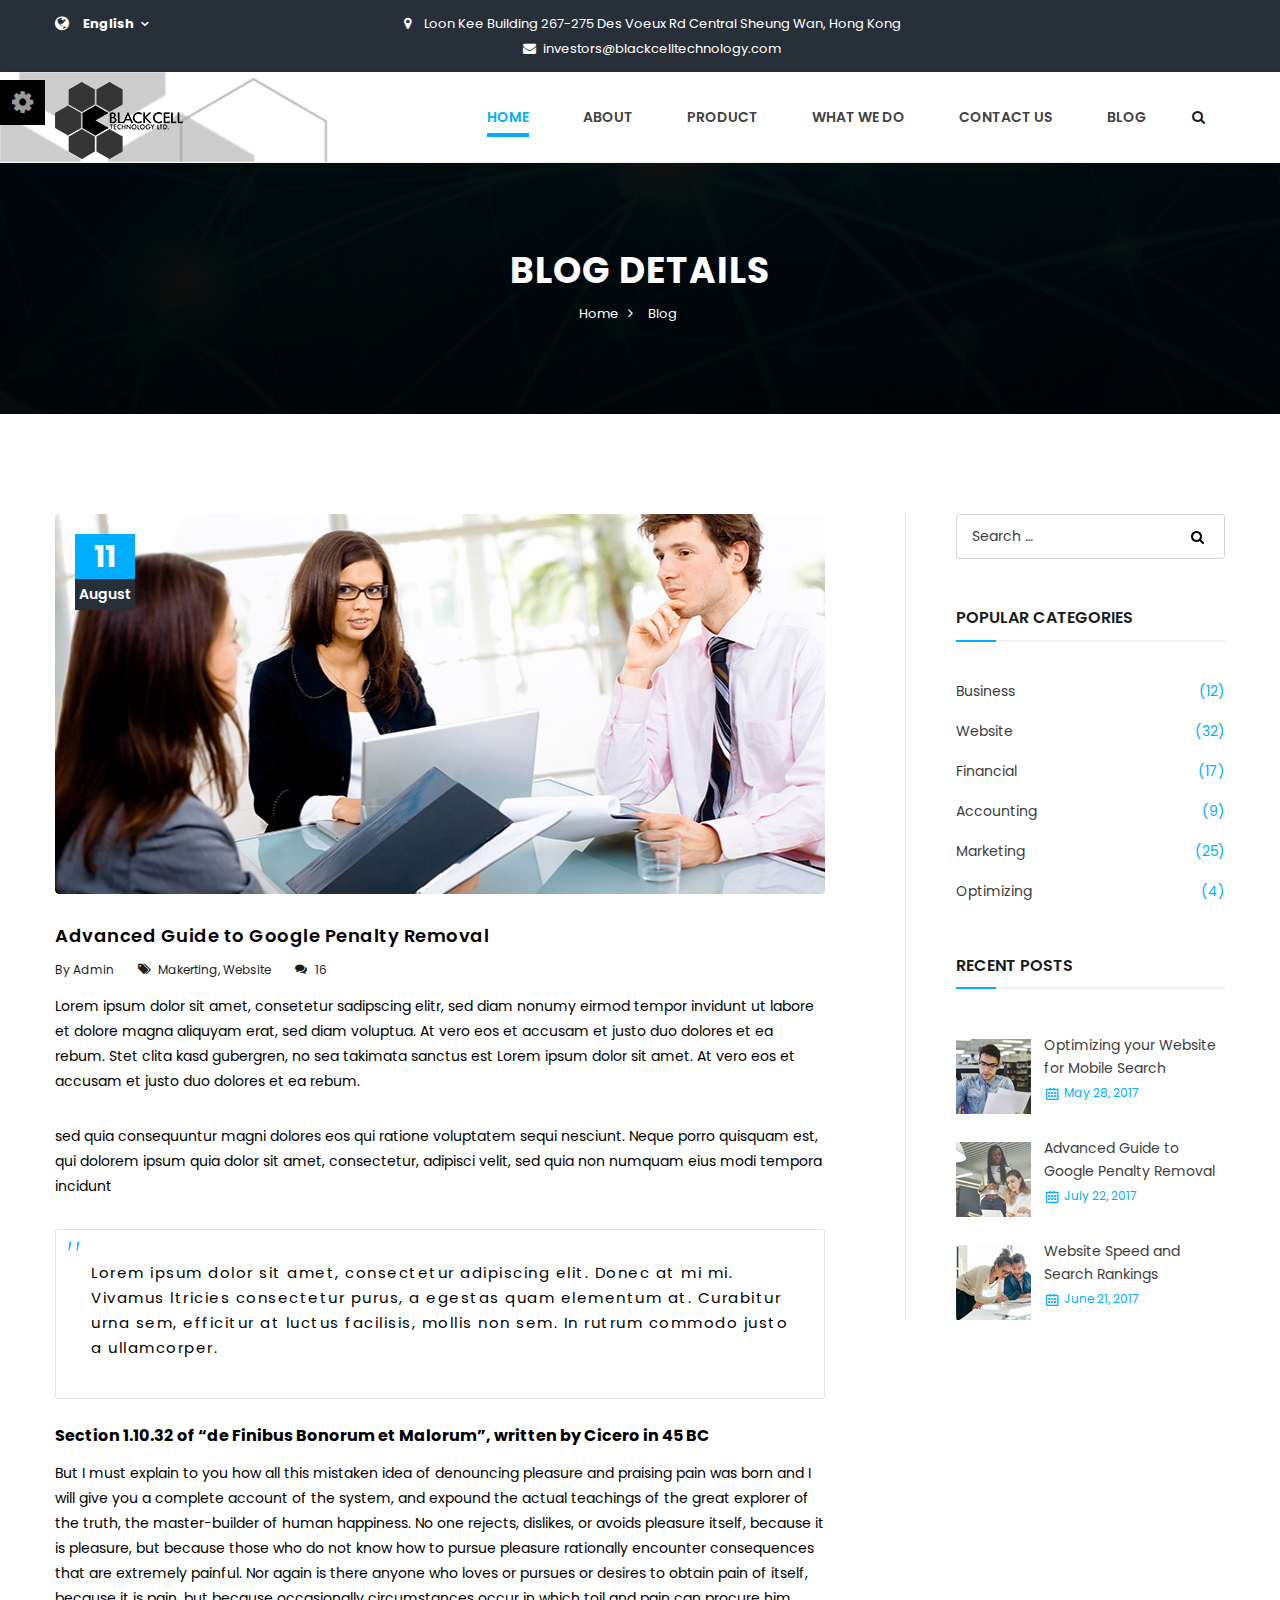
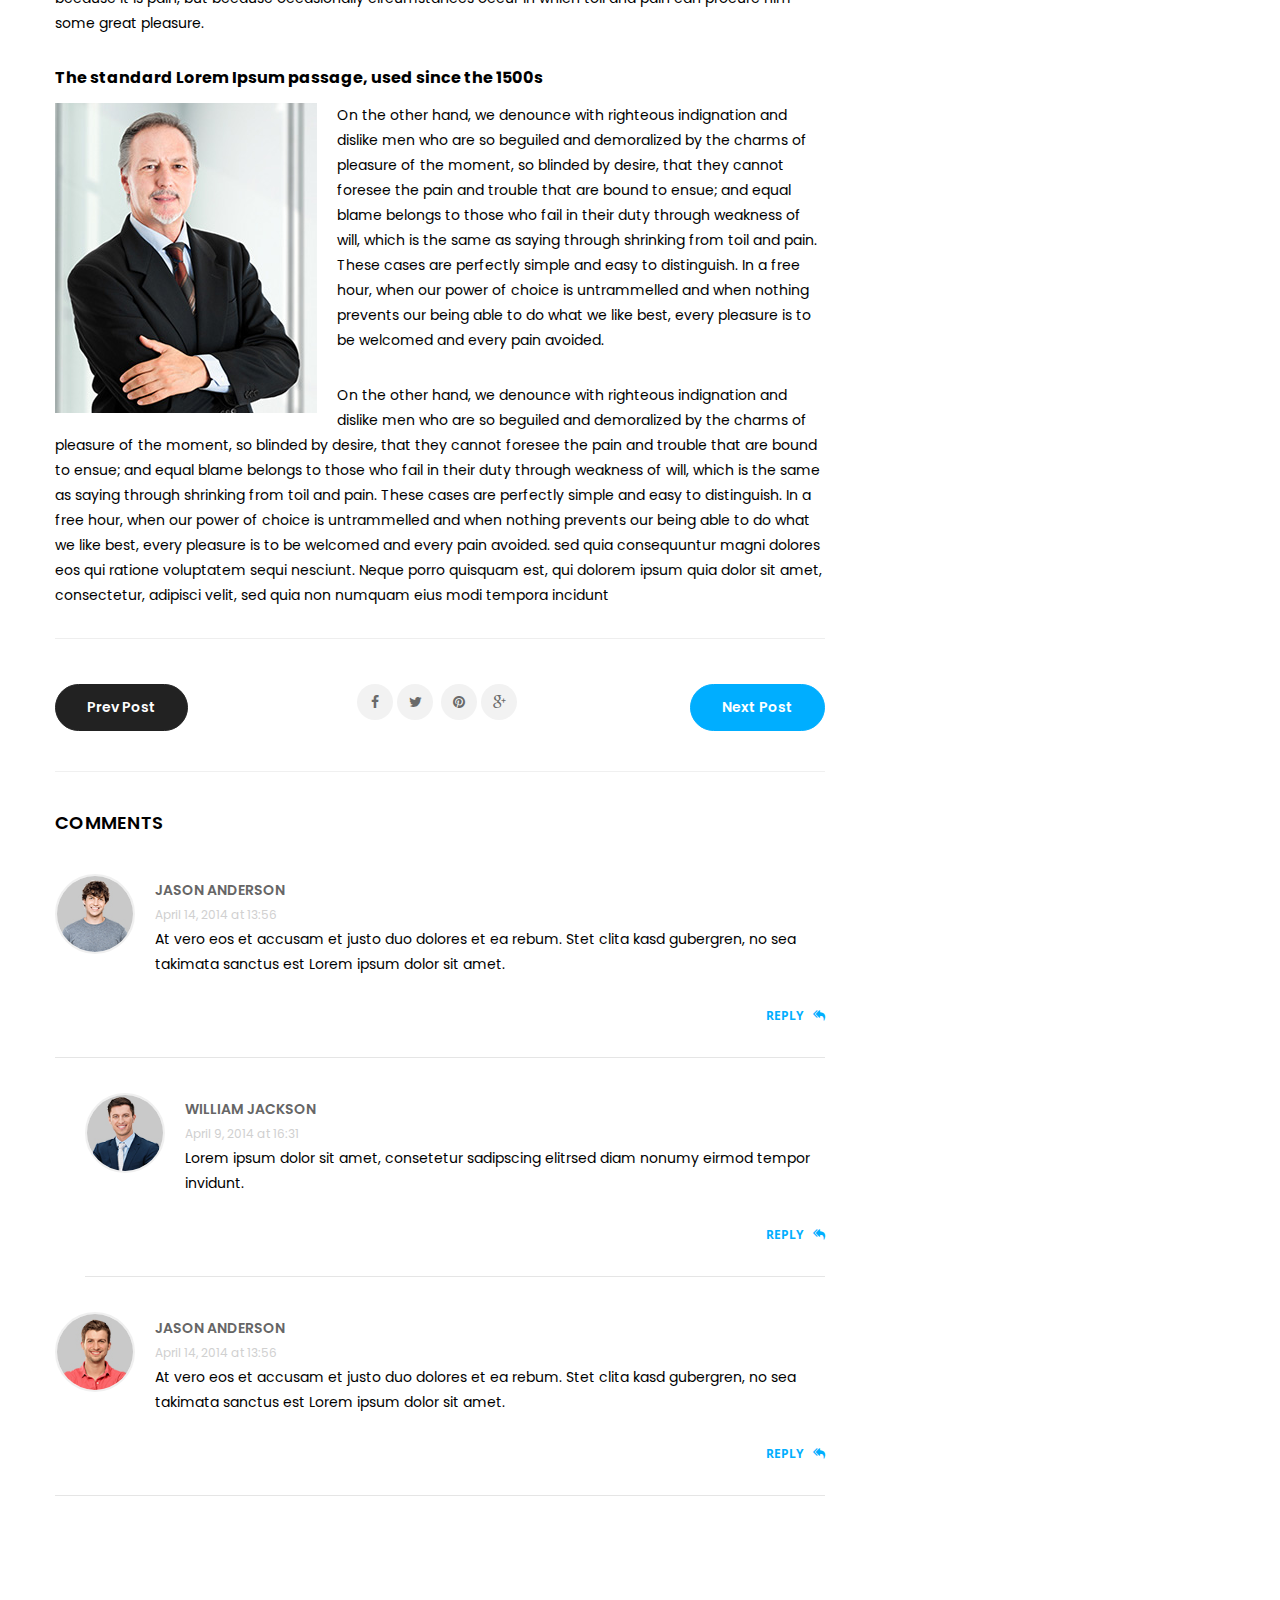
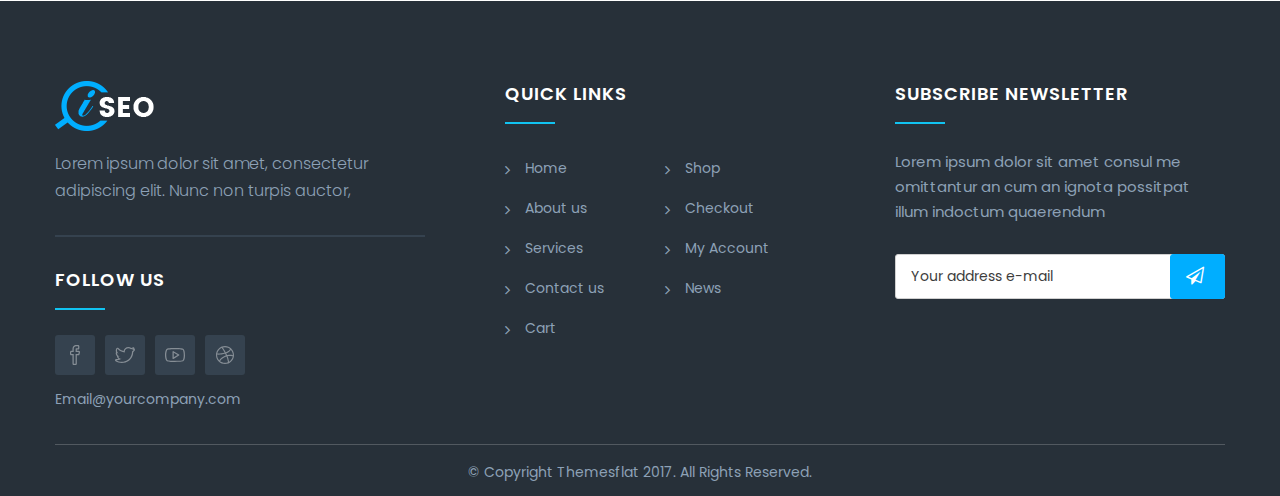
==== commit e2be5669: "Updates" ====
--- a/blog-single.html
+++ b/blog-single.html
@@ -7,7 +7,7 @@
     <!-- Basic Page Needs -->
     <meta charset="utf-8">
     <!--[if IE]><meta http-equiv='X-UA-Compatible' content='IE=edge,chrome=1'><![endif]-->
-    <title>iSeo, Digital Marketing, Social Media HTML Templae</title>
+    <title>Blackcell Technology</title>
 
     <meta name="author" content="themesflat.com">
 
@@ -20,19 +20,20 @@
     <!-- Theme Style -->
     <link rel="stylesheet" type="text/css" href="stylesheets/style.css">
 
+    <!-- Responsive -->
+    <link rel="stylesheet" type="text/css" href="stylesheets/responsive.css">
+
     <!-- Colors -->
     <link rel="stylesheet" type="text/css" href="stylesheets/colors/color1.css" id="colors">
 
-    <!-- Responsive -->
-    <link rel="stylesheet" type="text/css" href="stylesheets/responsive.css">
-
     <!-- Animation Style -->
     <link rel="stylesheet" type="text/css" href="stylesheets/animate.css">
+
 
     <!-- Favicon and touch icons  -->
     <link href="icon/apple-touch-icon-48-precomposed.html" rel="apple-touch-icon-precomposed" sizes="48x48">
     <link href="icon/apple-touch-icon-32-precomposed.png" rel="apple-touch-icon-precomposed">
-    <link href="icon/favicon.png" rel="shortcut icon">
+    <link rel="icon" type="image/png" href="images/slider/icon.png">
 
     <!--[if lt IE 9]>
         <script src="javascript/html5shiv.js"></script>
@@ -42,9 +43,12 @@
 <body class="header_sticky"> 
     <!-- Preloader -->
     <section class="loading-overlay">
-        <div class="Loading-Page">
-            <h2 class="loader">Loading</h2>
-        </div>
+    <div class="container">
+    <div class="ring">
+        <img src="images/slider/logo129e.png?v=1.7" alt=""/>
+        <span></span>
+    </div>
+    </div>
     </section>   
 
     <!-- Boxed -->
@@ -65,17 +69,14 @@
                         </ul>
                    </div>   
                    <ul class="flat-information">
-                        <li class="address">95 Amphitheatre London WC1N 3BG</li>
-                        <li class="phone"><a href="%2b84905010025.html">+84 905 01 00 25</a></li>
-                        <li class="email"><a href="mailto:Themesflat@gmail.com">infor@gmail.com</a></li>                        
+                        <li class="address">Loon Kee Building 267-275 Des Voeux Rd Central Sheung Wan, Hong Kong</li>
+                        <li class="email"><a href="mailto:Themesflat@gmail.com">investors@blackcelltechnology.com</a></li>                        
                     </ul> 
-                    <div class="flat-analysis">  
-                        <a href="#"><i class="icon-graph icons"></i> Free Analysis</a> 
-                    </div>            
                 </div><!-- /.col-md-12 --> 
             </div><!-- /.row -->
         </div><!-- /.container -->
     </div><!-- /.top -->
+
 
     <!-- Header -->            
     <header id="header" class="header clearfix">
@@ -85,7 +86,7 @@
                     <div class="col-md-3">
                         <div id="logo" class="logo">
                             <a href="index-2.html" rel="home">
-                                <img src="images/logo.png" alt="image">
+                                <img src="images/slider/logo129e.png" alt="image">
                             </a>
                         </div><!-- /.logo -->
                         <div class="btn-menu">
@@ -102,55 +103,16 @@
                             <nav id="mainnav" class="mainnav">
                                 <ul class="menu"> 
                                     <li class="home">
-                                        <a href="index-2.html">Home</a>
-                                        <ul class="submenu"> 
-                                            <li><a href="index-2.html">Home 01 </a>
-                                            </li>
-                                            <li><a href="index-1.html">Home 02 </a>
-                                            </li>
-                                            <li><a href="index-3.html">Home 03</a>
-                                            </li>
-                                        </ul><!-- /.submenu -->
+                                        <a href="index.html">Home</a>
                                     </li>
                                     <li><a href="about.html">About</a>
-                                        <ul class="submenu"> 
-                                            <li><a href="about.html">About</a>
-                                            </li>
-                                            <li><a href="team.html">Team 01</a>
-                                            </li>          
-                                             <li><a href="team-1.html">Team 02</a>
-                                            </li>                              
-                                        </ul><!-- /.submenu -->
-                                    </li>
-                                    <li><a href="services.html">Services</a>
-                                        <ul class="submenu"> 
-                                            <li><a href="services.html">Services 01</a>
-                                            </li>  
-                                            <li><a href="services-1.html">Services 02</a>
-                                            </li> 
-                                            <li><a href="services-2.html">Services 03</a>
-                                            </li> 
-                                            <li><a href="services-single.html">Services Single</a>
-                                            </li>                                           
-                                        </ul><!-- /.submenu -->
-                                    </li>
-                                    <li><a href="work.html">Case Studies</a>
-                                        <ul class="submenu">
-                                            <li><a href="work.html">Case Studies</a>
-                                            </li>  
-                                            <li><a href="case-single.html">Single Case</a>
-                                            </li>                                   
-                                        </ul><!-- /.submenu -->
-
+                                    </li>
+                                    <li><a href="product.html">Product</a>
+                                    </li>
+                                    <li><a href="whatwedo.html">What We Do</a>
                                     </li>
                                     <li><a href="contact.html">Contact Us</a></li>
                                     <li><a href="blog.html">Blog</a>
-                                        <ul class="submenu right-sub-menu"> 
-                                            <li><a href="blog.html">Blog </a>
-                                            </li>
-                                            <li><a href="blog-single.html">Blog Single</a>
-                                            </li>
-                                        </ul><!-- /.submenu -->
                                     </li>                        
                                 </ul><!-- /.menu -->
                             </nav><!-- /.mainnav -->  
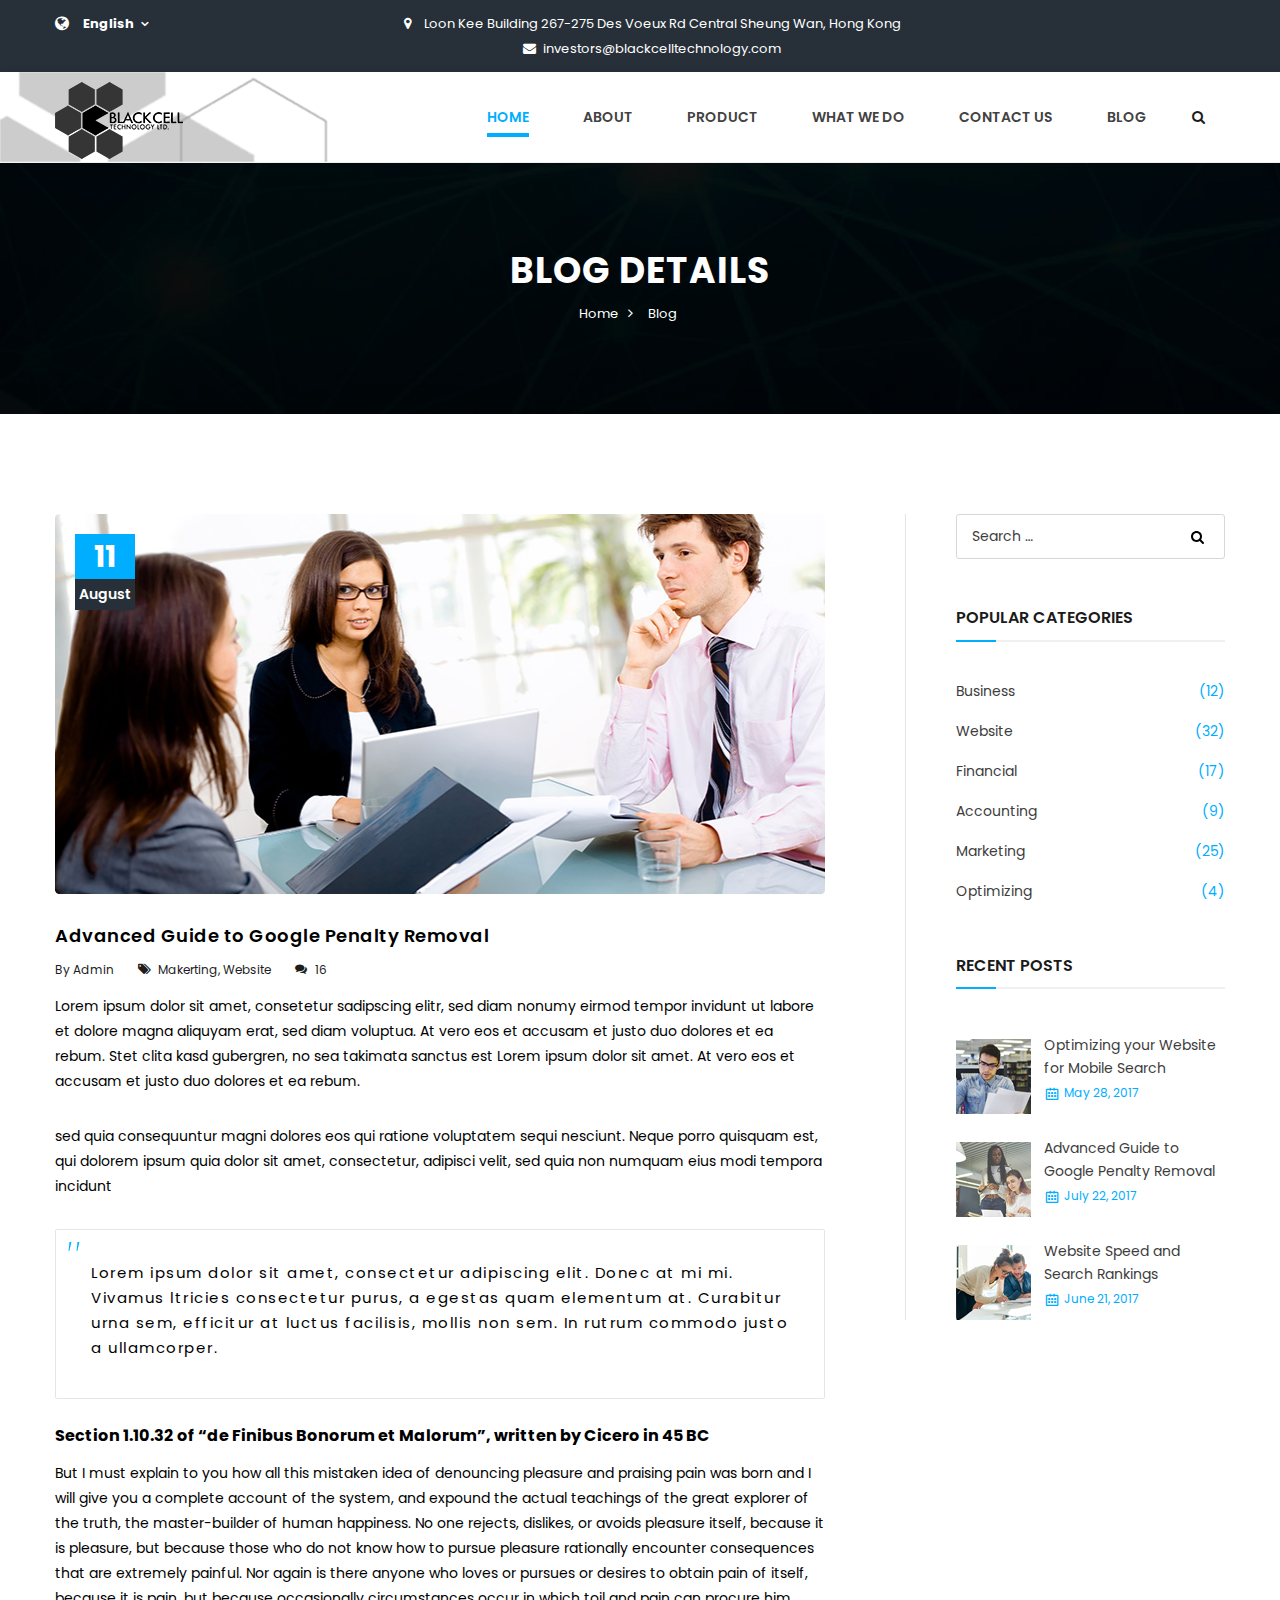
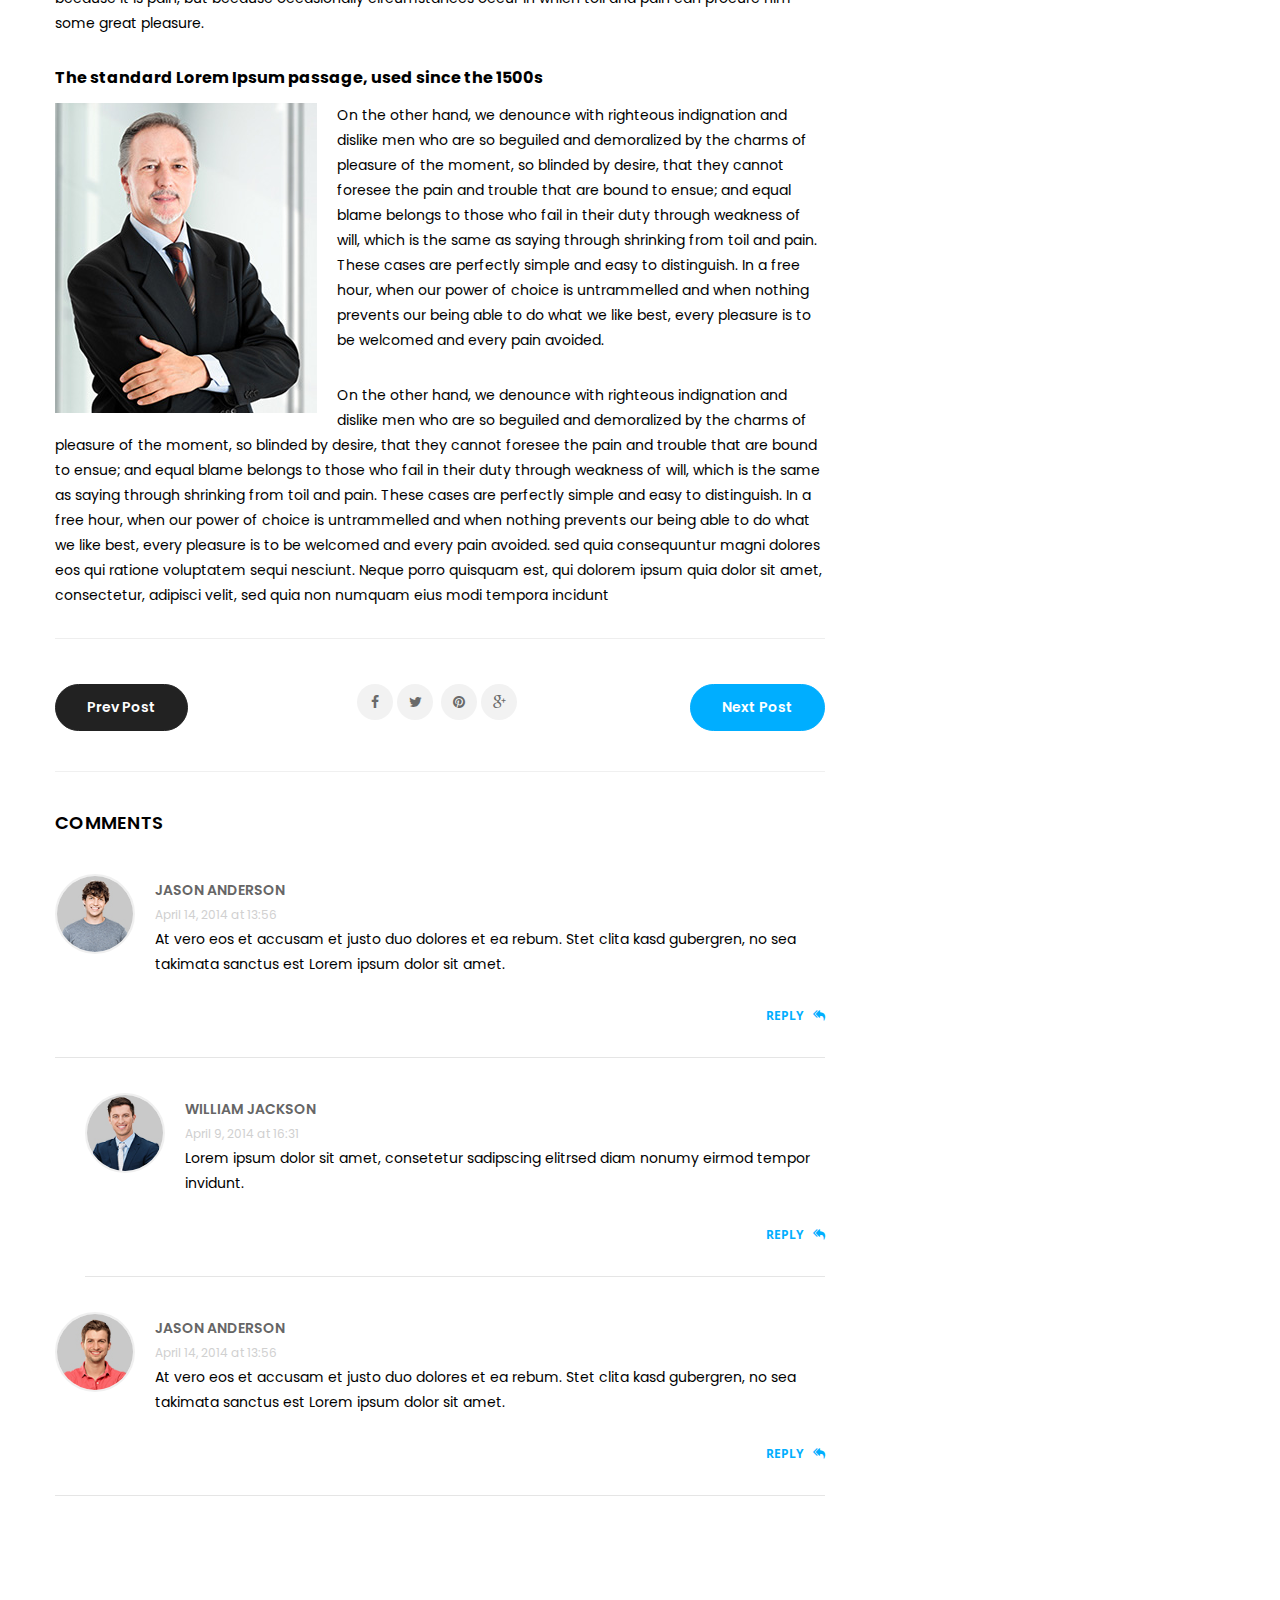
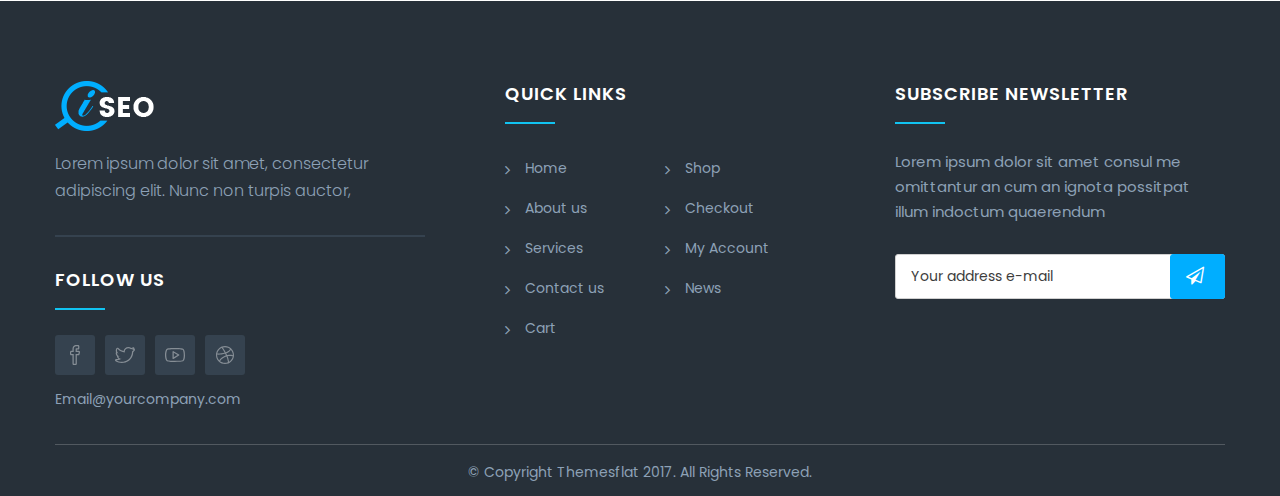
==== commit 518a8c3f: "Updates" ====
--- a/blog-single.html
+++ b/blog-single.html
@@ -491,7 +491,6 @@
     <script type="text/javascript" src="javascript/parallax.js"></script>
     <script type="text/javascript" src="javascript/jquery.magnific-popup.min.js"></script>
     <script type="text/javascript" src="javascript/jquery.flexslider-min.js"></script>
-    <script type="text/javascript" src="javascript/switcher.js"></script>
     <script type="text/javascript" src="javascript/main.js"></script>
 </body>
 
